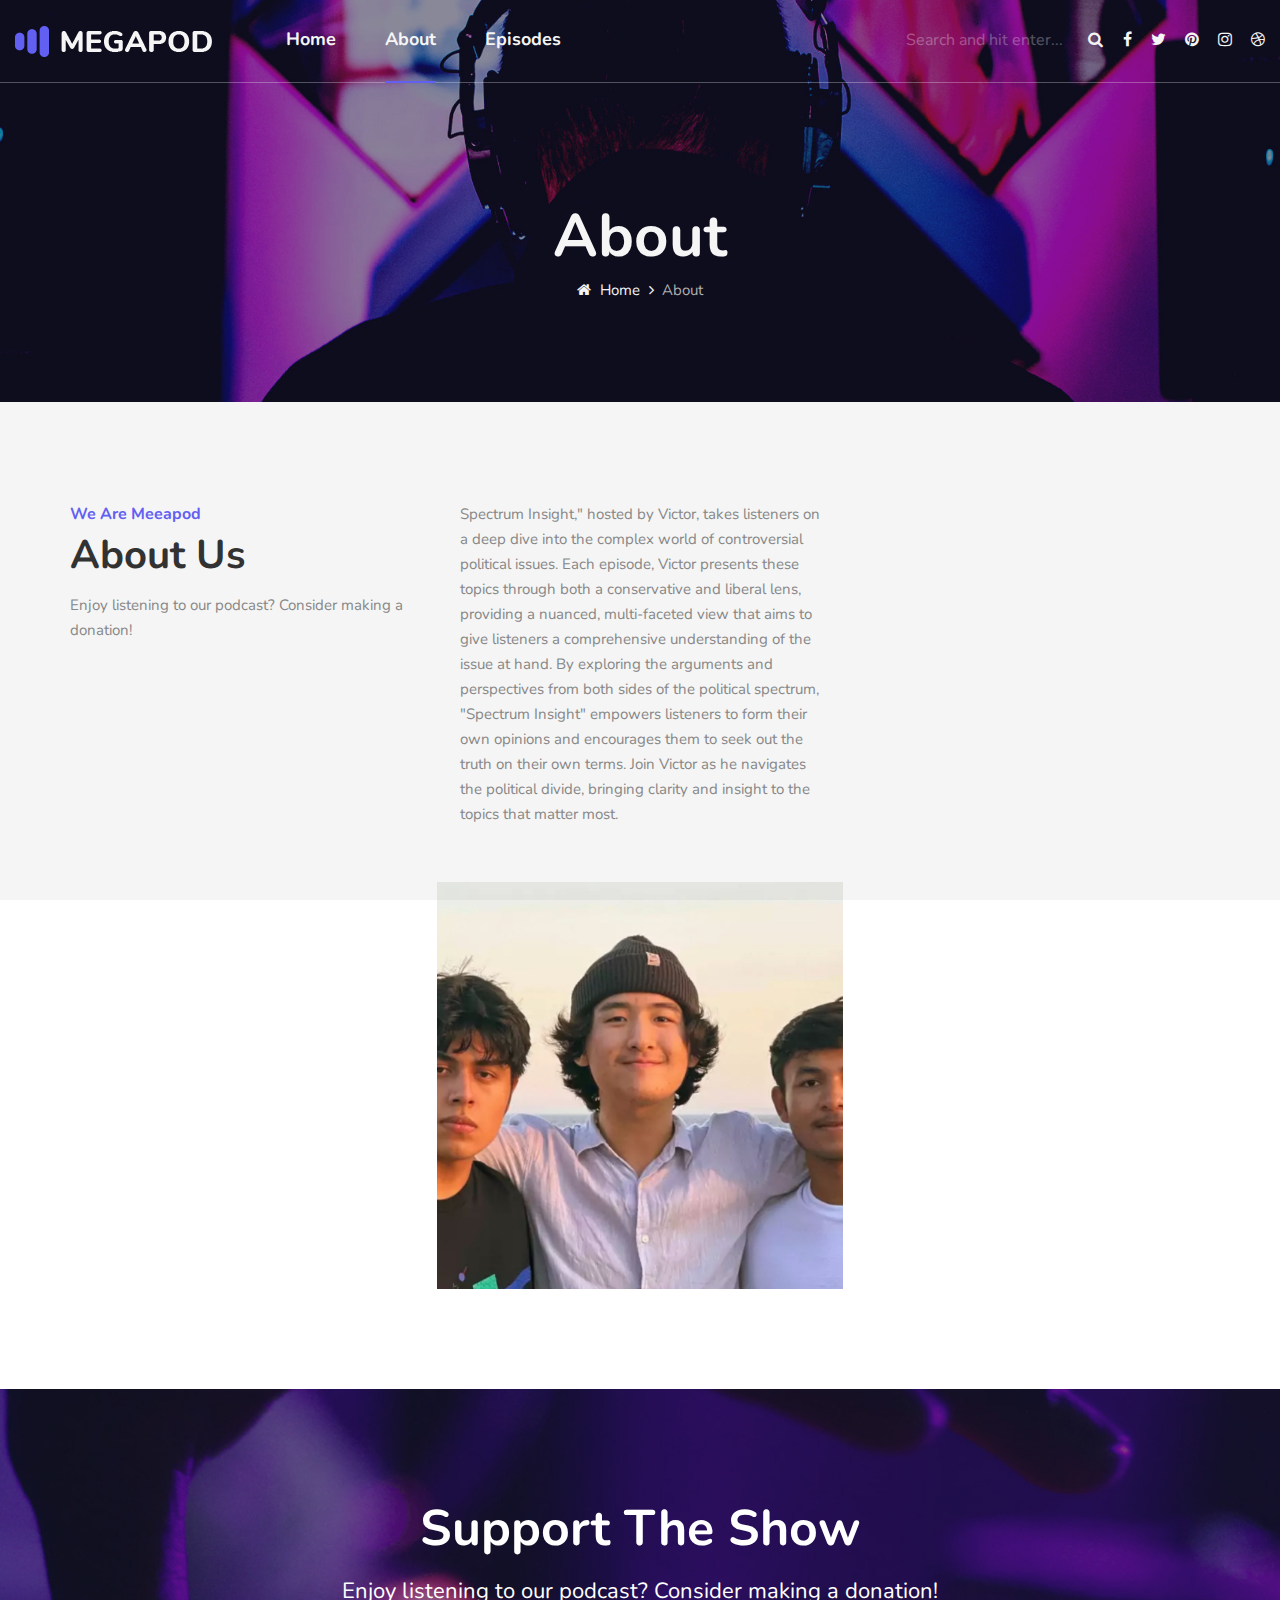
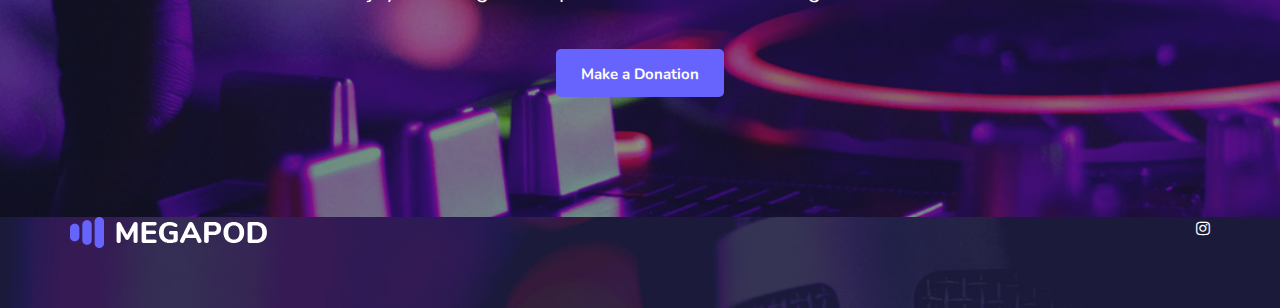
==== megapod/about.html @ f1d69425 "Add files via upload" ====
<!DOCTYPE html>
<html lang="zxx">
  <head>
    <meta charset="UTF-8" />
    <meta name="description" content="Megapod Template" />
    <meta name="keywords" content="Megapod, unica, creative, html" />
    <meta name="viewport" content="width=device-width, initial-scale=1.0" />
    <meta http-equiv="X-UA-Compatible" content="ie=edge" />
    <title>Megapod</title>

    <!-- Google Font -->
    <link
      href="https://fonts.googleapis.com/css2?family=Nunito:wght@300;400;600;700;800;900&display=swap"
      rel="stylesheet"
    />

    <!-- Css Styles -->
    <link rel="stylesheet" href="css/bootstrap.min.css" type="text/css" />
    <link rel="stylesheet" href="css/font-awesome.min.css" type="text/css" />
    <link rel="stylesheet" href="css/elegant-icons.css" type="text/css" />
    <link rel="stylesheet" href="css/magnific-popup.css" type="text/css" />
    <link rel="stylesheet" href="css/owl.carousel.min.css" type="text/css" />
    <link rel="stylesheet" href="css/slicknav.min.css" type="text/css" />
    <link rel="stylesheet" href="css/style.css" type="text/css" />
  </head>

  <body>
    <!-- Page Preloder -->
    <div id="preloder">
      <div class="loader"></div>
    </div>

    <!-- Offcanvas Menu Begin -->
    <div class="offcanvas-menu-overlay"></div>
    <div class="offcanvas-menu-wrapper">
      <div class="offcanvas__search">
        <form action="#">
          <input type="text" placeholder="Search and hit enter..." />
          <button type="submit"><i class="fa fa-search"></i></button>
        </form>
      </div>
      <div class="offcanvas__logo">
        <a href="./index.html"><img src="img/logo.png" alt="" /></a>
      </div>
      <div id="mobile-menu-wrap"></div>
      <div class="offcanvas__social">
        <!-- <a href="#"><i class="fa fa-facebook"></i></a>
        <a href="#"><i class="fa fa-twitter"></i></a>
        <a href="#"><i class="fa fa-pinterest"></i></a> -->
        <a href="https://www.instagram.com/altasierra.co"><i class="fa fa-instagram"></i></a>
        
      </div>
    </div>
    <!-- Offcanvas Menu End -->

    <!-- Header Section Begin -->
    <header class="header">
      <div class="container-fluid">
        <div class="row">
          <div class="col-lg-8">
            <div class="header__logo">
              <a href="./index.html"><img src="img/logo.png" alt="" /></a>
            </div>
            <nav class="header__menu mobile-menu">
              <ul>
                <li><a href="./index.html">Home</a></li>
                <li class="active"><a href="./about.html">About</a></li>
                <li><a href="./episodes.html">Episodes</a></li>
                <!-- <li>
                  <a href="#">Pages</a>
                  <ul class="dropdown">
                    <li><a href="./about.html">About</a></li>
                    <li><a href="./episodes-details.html">Episodes</a></li>
                    <li><a href="./blog.html">Blog</a></li>
                    <li><a href="./blog-details.html">Blog Details</a></li>
                  </ul>
                </li>
                <li><a href="./contact.html">Contact</a></li> -->
              </ul>
            </nav>
          </div>
          <div class="col-lg-4">
            <div class="header__right">
              <div class="header__right__search">
                <form action="#">
                  <input type="text" placeholder="Search and hit enter..." />
                  <button type="submit"><i class="fa fa-search"></i></button>
                </form>
              </div>
              <div class="header__right__social">
                <a href="#"><i class="fa fa-facebook"></i></a>
                <a href="#"><i class="fa fa-twitter"></i></a>
                <a href="#"><i class="fa fa-pinterest"></i></a>
                <a href="#"><i class="fa fa-instagram"></i></a>
                <a href="#"><i class="fa fa-dribbble"></i></a>
              </div>
            </div>
          </div>
        </div>
        <div class="canvas__open"><i class="fa fa-bars"></i></div>
      </div>
    </header>
    <!-- Header Section End -->

    <!-- Breadcrumb Section Begin -->
    <section
      class="breadcrumb-option normal-breadcrumb spad set-bg"
      data-setbg="img/breadcrumb-bg.jpg"
    >
      <div class="container">
        <div class="row">
          <div class="col-lg-12">
            <div class="breadcrumb__text">
              <h2>About</h2>
              <div class="breadcrumb__links">
                <a href="./index.html"><i class="fa fa-home"></i> Home</a>
                <span>About</span>
              </div>
            </div>
          </div>
        </div>
      </div>
    </section>
    <!-- Breadcrumb Section End -->

    <!-- About Section Begin -->
    <section class="about spad">
      <div class="container">
        <div class="row">
          <div class="col-lg-4">
            <div class="about__text">
              <span>We Are Meeapod</span>
              <h2>About Us</h2>
              <p>Enjoy listening to our podcast? Consider making a donation!</p>
              <!-- <a href="#" class="primary-btn">Make A Donation</a> -->
            </div>
          </div>
          <div class="col-lg-4">
            <div class="about__item">
              <!-- <h6>
                This article is floated online with an aim to help you find the
                best dvd printing solution.
              </h6> -->
              <p>
                Spectrum Insight," hosted by Victor, takes listeners on a deep dive into the complex world of controversial political issues. Each episode, Victor presents these topics through both a conservative and liberal lens, providing a nuanced, multi-faceted view that aims to give listeners a comprehensive understanding of the issue at hand. By exploring the arguments and perspectives from both sides of the political spectrum, "Spectrum Insight" empowers listeners to form their own opinions and encourages them to seek out the truth on their own terms.
                Join Victor as he navigates the political divide, bringing clarity and insight to the topics that matter most.
              </p>
            </div>
          </div>
          <!-- <div class="col-lg-4">
            <div class="about__item">
              <h6>
                This article is floated online with an aim to help you find the
                best dvd printing solution.
              </h6>
              <p>
                Your DVDs usually come coated with directly printable lacquer
                films with ability to absorb ink, and the process of directly
                printing the lacquer films on your DVDs is technically known as
                dvd printing. Your dvd printing solution lies in – inkjet dvd
                printing, thermal transfer dvd printing, screen dvd printing,
                and offset dvd printing – which you may choose according to need
                and requirement.
              </p>
            </div> -->
          </div>
        </div>
        <div class="row">
          <div class="col-4 mx-auto">
            <div class="about__pic">
              <img src="img\team\victor.jpg" alt="" />
            </div>
          </div>
        </div>
      </div>
    </section>
    <!-- About Section End -->

    <!-- Call To Action Section Begin -->
    <section class="callto spad set-bg" data-setbg="img/call-about-bg.jpg">
      <div class="container">
        <div class="row">
          <div class="col-lg-12">
            <div class="callto__text">
              <h2>Support The Show</h2>
              <p>Enjoy listening to our podcast? Consider making a donation!</p>
              <a href="#" class="primary-btn">Make a Donation</a>
            </div>
          </div>
        </div>
      </div>
    </section>
    <!-- Call To Action Section End -->

    <!-- Team Section Begin -->
    <!-- <section class="team spad">
      <div class="container">
        <div class="row">
          <div class="col-lg-12">
            <div class="section-title">
              <h2>Featured Guests</h2>
            </div>
          </div>
        </div>
        <div class="row">
          <div class="col-lg-4 col-md-6 col-sm-6">
            <div class="team__item">
              <img src="img/team/team-1.jpg" alt="" />
              <h4>Alfred Day</h4>
              <span>PRODUCER</span>
            </div>
          </div>
          <div class="col-lg-4 col-md-6 col-sm-6">
            <div class="team__item">
              <img src="img/team/team-2.jpg" alt="" />
              <h4>Jayden White</h4>
              <span>Drummer</span>
            </div>
          </div>
          <div class="col-lg-4 col-md-6 col-sm-6">
            <div class="team__item">
              <img src="img/team/team-3.jpg" alt="" />
              <h4>Vincent Reid</h4>
              <span>Enterpreneur</span>
            </div>
          </div>
        </div>
      </div>
    </section> -->
    <!-- Team Section End -->

    <!-- Footer Section Begin -->
     <!-- Footer Section Begin -->
     <footer class="footer set-bg" data-setbg="img/footer-bg.jpg">
      <div class="container">
        <!-- <div class="footer__subscriber"> -->
          <div class="row">
            <div class="col-lg-5">
              <!-- <div class="footer__subscriber__text">
                <h3>Sign up for our newsletter!</h3>
                <p>Subscribe to receive info on our latest news and episodes</p>
              </div> -->
            <!-- </div>
            <div class="col-lg-5 offset-lg-2">
              <form action="#" class="footer__subscriber__form">
                <input type="text" placeholder="Your email address" />
                <button type="submit" class="site-btn">Subscribe</button>
              </form> -->
            </div>
          <!-- </div> -->
        </div>
        <div class="row">
          <div class="col-lg-9 col-md-9">
            <div class="footer__widget">
              <div class="footer__logo">
                <a href="#"><img src="img/logo.png" alt="" /></a>
              </div>
            </div>
          </div>
          <div class="col-lg-3 col-md-3">
            <div class="footer__social">
              <!-- <a href="#"><i class="fa fa-facebook"></i></a>
              <a href="#"><i class="fa fa-twitter"></i></a>
              <a href="#"><i class="fa fa-pinterest"></i></a> -->
              <a href="https://www.instagram.com/altasierra.co/"><i class="fa fa-instagram"></i></a>
              <!-- <a href="#"><i class="fa fa-youtube-play"></i></a> -->
            </div>
          </div>
        </div>
      </div>
    </footer>
    <!-- Footer Section End -->

    <!-- Js Plugins -->
    <script src="js/jquery-3.3.1.min.js"></script>
    <script src="js/bootstrap.min.js"></script>
    <script src="js/jquery.magnific-popup.min.js"></script>
    <script src="js/mixitup.min.js"></script>
    <script src="js/jquery.slicknav.js"></script>
    <script src="js/owl.carousel.min.js"></script>
    <script src="js/main.js"></script>

    <!-- Music Plugin -->
    <script src="js/jquery.jplayer.min.js"></script>
    <script src="js/jplayerInit.js"></script>
  </body>
</html>
---- megapod/css/elegant-icons.css ----
@font-face {
	font-family: 'ElegantIcons';
	src:url('../fonts/ElegantIcons.eot');
	src:url('../fonts/ElegantIcons.eot?#iefix') format('embedded-opentype'),
		url('../fonts/ElegantIcons.woff') format('woff'),
		url('../fonts/ElegantIcons.ttf') format('truetype'),
		url('../fonts/ElegantIcons.svg#ElegantIcons') format('svg');
	font-weight: normal;
	font-style: normal;
}

/* Use the following CSS code if you want to use data attributes for inserting your icons */
[data-icon]:before {
	font-family: 'ElegantIcons';
	content: attr(data-icon);
	speak: none;
	font-weight: normal;
	font-variant: normal;
	text-transform: none;
	line-height: 1;
	-webkit-font-smoothing: antialiased;
	-moz-osx-font-smoothing: grayscale;
}

/* Use the following CSS code if you want to have a class per icon */
/*
Instead of a list of all class selectors,
you can use the generic selector below, but it's slower:
[class*="your-class-prefix"] {
*/
.arrow_up, .arrow_down, .arrow_left, .arrow_right, .arrow_left-up, .arrow_right-up, .arrow_right-down, .arrow_left-down, .arrow-up-down, .arrow_up-down_alt, .arrow_left-right_alt, .arrow_left-right, .arrow_expand_alt2, .arrow_expand_alt, .arrow_condense, .arrow_expand, .arrow_move, .arrow_carrot-up, .arrow_carrot-down, .arrow_carrot-left, .arrow_carrot-right, .arrow_carrot-2up, .arrow_carrot-2down, .arrow_carrot-2left, .arrow_carrot-2right, .arrow_carrot-up_alt2, .arrow_carrot-down_alt2, .arrow_carrot-left_alt2, .arrow_carrot-right_alt2, .arrow_carrot-2up_alt2, .arrow_carrot-2down_alt2, .arrow_carrot-2left_alt2, .arrow_carrot-2right_alt2, .arrow_triangle-up, .arrow_triangle-down, .arrow_triangle-left, .arrow_triangle-right, .arrow_triangle-up_alt2, .arrow_triangle-down_alt2, .arrow_triangle-left_alt2, .arrow_triangle-right_alt2, .arrow_back, .icon_minus-06, .icon_plus, .icon_close, .icon_check, .icon_minus_alt2, .icon_plus_alt2, .icon_close_alt2, .icon_check_alt2, .icon_zoom-out_alt, .icon_zoom-in_alt, .icon_search, .icon_box-empty, .icon_box-selected, .icon_minus-box, .icon_plus-box, .icon_box-checked, .icon_circle-empty, .icon_circle-slelected, .icon_stop_alt2, .icon_stop, .icon_pause_alt2, .icon_pause, .icon_menu, .icon_menu-square_alt2, .icon_menu-circle_alt2, .icon_ul, .icon_ol, .icon_adjust-horiz, .icon_adjust-vert, .icon_document_alt, .icon_documents_alt, .icon_pencil, .icon_pencil-edit_alt, .icon_pencil-edit, .icon_folder-alt, .icon_folder-open_alt, .icon_folder-add_alt, .icon_info_alt, .icon_error-oct_alt, .icon_error-circle_alt, .icon_error-triangle_alt, .icon_question_alt2, .icon_question, .icon_comment_alt, .icon_chat_alt, .icon_vol-mute_alt, .icon_volume-low_alt, .icon_volume-high_alt, .icon_quotations, .icon_quotations_alt2, .icon_clock_alt, .icon_lock_alt, .icon_lock-open_alt, .icon_key_alt, .icon_cloud_alt, .icon_cloud-upload_alt, .icon_cloud-download_alt, .icon_image, .icon_images, .icon_lightbulb_alt, .icon_gift_alt, .icon_house_alt, .icon_genius, .icon_mobile, .icon_tablet, .icon_laptop, .icon_desktop, .icon_camera_alt, .icon_mail_alt, .icon_cone_alt, .icon_ribbon_alt, .icon_bag_alt, .icon_creditcard, .icon_cart_alt, .icon_paperclip, .icon_tag_alt, .icon_tags_alt, .icon_trash_alt, .icon_cursor_alt, .icon_mic_alt, .icon_compass_alt, .icon_pin_alt, .icon_pushpin_alt, .icon_map_alt, .icon_drawer_alt, .icon_toolbox_alt, .icon_book_alt, .icon_calendar, .icon_film, .icon_table, .icon_contacts_alt, .icon_headphones, .icon_lifesaver, .icon_piechart, .icon_refresh, .icon_link_alt, .icon_link, .icon_loading, .icon_blocked, .icon_archive_alt, .icon_heart_alt, .icon_star_alt, .icon_star-half_alt, .icon_star, .icon_star-half, .icon_tools, .icon_tool, .icon_cog, .icon_cogs, .arrow_up_alt, .arrow_down_alt, .arrow_left_alt, .arrow_right_alt, .arrow_left-up_alt, .arrow_right-up_alt, .arrow_right-down_alt, .arrow_left-down_alt, .arrow_condense_alt, .arrow_expand_alt3, .arrow_carrot_up_alt, .arrow_carrot-down_alt, .arrow_carrot-left_alt, .arrow_carrot-right_alt, .arrow_carrot-2up_alt, .arrow_carrot-2dwnn_alt, .arrow_carrot-2left_alt, .arrow_carrot-2right_alt, .arrow_triangle-up_alt, .arrow_triangle-down_alt, .arrow_triangle-left_alt, .arrow_triangle-right_alt, .icon_minus_alt, .icon_plus_alt, .icon_close_alt, .icon_check_alt, .icon_zoom-out, .icon_zoom-in, .icon_stop_alt, .icon_menu-square_alt, .icon_menu-circle_alt, .icon_document, .icon_documents, .icon_pencil_alt, .icon_folder, .icon_folder-open, .icon_folder-add, .icon_folder_upload, .icon_folder_download, .icon_info, .icon_error-circle, .icon_error-oct, .icon_error-triangle, .icon_question_alt, .icon_comment, .icon_chat, .icon_vol-mute, .icon_volume-low, .icon_volume-high, .icon_quotations_alt, .icon_clock, .icon_lock, .icon_lock-open, .icon_key, .icon_cloud, .icon_cloud-upload, .icon_cloud-download, .icon_lightbulb, .icon_gift, .icon_house, .icon_camera, .icon_mail, .icon_cone, .icon_ribbon, .icon_bag, .icon_cart, .icon_tag, .icon_tags, .icon_trash, .icon_cursor, .icon_mic, .icon_compass, .icon_pin, .icon_pushpin, .icon_map, .icon_drawer, .icon_toolbox, .icon_book, .icon_contacts, .icon_archive, .icon_heart, .icon_profile, .icon_group, .icon_grid-2x2, .icon_grid-3x3, .icon_music, .icon_pause_alt, .icon_phone, .icon_upload, .icon_download, .social_facebook, .social_twitter, .social_pinterest, .social_googleplus, .social_tumblr, .social_tumbleupon, .social_wordpress, .social_instagram, .social_dribbble, .social_vimeo, .social_linkedin, .social_rss, .social_deviantart, .social_share, .social_myspace, .social_skype, .social_youtube, .social_picassa, .social_googledrive, .social_flickr, .social_blogger, .social_spotify, .social_delicious, .social_facebook_circle, .social_twitter_circle, .social_pinterest_circle, .social_googleplus_circle, .social_tumblr_circle, .social_stumbleupon_circle, .social_wordpress_circle, .social_instagram_circle, .social_dribbble_circle, .social_vimeo_circle, .social_linkedin_circle, .social_rss_circle, .social_deviantart_circle, .social_share_circle, .social_myspace_circle, .social_skype_circle, .social_youtube_circle, .social_picassa_circle, .social_googledrive_alt2, .social_flickr_circle, .social_blogger_circle, .social_spotify_circle, .social_delicious_circle, .social_facebook_square, .social_twitter_square, .social_pinterest_square, .social_googleplus_square, .social_tumblr_square, .social_stumbleupon_square, .social_wordpress_square, .social_instagram_square, .social_dribbble_square, .social_vimeo_square, .social_linkedin_square, .social_rss_square, .social_deviantart_square, .social_share_square, .social_myspace_square, .social_skype_square, .social_youtube_square, .social_picassa_square, .social_googledrive_square, .social_flickr_square, .social_blogger_square, .social_spotify_square, .social_delicious_square, .icon_printer, .icon_calulator, .icon_building, .icon_floppy, .icon_drive, .icon_search-2, .icon_id, .icon_id-2, .icon_puzzle, .icon_like, .icon_dislike, .icon_mug, .icon_currency, .icon_wallet, .icon_pens, .icon_easel, .icon_flowchart, .icon_datareport, .icon_briefcase, .icon_shield, .icon_percent, .icon_globe, .icon_globe-2, .icon_target, .icon_hourglass, .icon_balance, .icon_rook, .icon_printer-alt, .icon_calculator_alt, .icon_building_alt, .icon_floppy_alt, .icon_drive_alt, .icon_search_alt, .icon_id_alt, .icon_id-2_alt, .icon_puzzle_alt, .icon_like_alt, .icon_dislike_alt, .icon_mug_alt, .icon_currency_alt, .icon_wallet_alt, .icon_pens_alt, .icon_easel_alt, .icon_flowchart_alt, .icon_datareport_alt, .icon_briefcase_alt, .icon_shield_alt, .icon_percent_alt, .icon_globe_alt, .icon_clipboard {
	font-family: 'ElegantIcons';
	speak: none;
	font-style: normal;
	font-weight: normal;
	font-variant: normal;
	text-transform: none;
	line-height: 1;
	-webkit-font-smoothing: antialiased;
}
.arrow_up:before {
	content: "\21";
}
.arrow_down:before {
	content: "\22";
}
.arrow_left:before {
	content: "\23";
}
.arrow_right:before {
	content: "\24";
}
.arrow_left-up:before {
	content: "\25";
}
.arrow_right-up:before {
	content: "\26";
}
.arrow_right-down:before {
	content: "\27";
}
.arrow_left-down:before {
	content: "\28";
}
.arrow-up-down:before {
	content: "\29";
}
.arrow_up-down_alt:before {
	content: "\2a";
}
.arrow_left-right_alt:before {
	content: "\2b";
}
.arrow_left-right:before {
	content: "\2c";
}
.arrow_expand_alt2:before {
	content: "\2d";
}
.arrow_expand_alt:before {
	content: "\2e";
}
.arrow_condense:before {
	content: "\2f";
}
.arrow_expand:before {
	content: "\30";
}
.arrow_move:before {
	content: "\31";
}
.arrow_carrot-up:before {
	content: "\32";
}
.arrow_carrot-down:before {
	content: "\33";
}
.arrow_carrot-left:before {
	content: "\34";
}
.arrow_carrot-right:before {
	content: "\35";
}
.arrow_carrot-2up:before {
	content: "\36";
}
.arrow_carrot-2down:before {
	content: "\37";
}
.arrow_carrot-2left:before {
	content: "\38";
}
.arrow_carrot-2right:before {
	content: "\39";
}
.arrow_carrot-up_alt2:before {
	content: "\3a";
}
.arrow_carrot-down_alt2:before {
	content: "\3b";
}
.arrow_carrot-left_alt2:before {
	content: "\3c";
}
.arrow_carrot-right_alt2:before {
	content: "\3d";
}
.arrow_carrot-2up_alt2:before {
	content: "\3e";
}
.arrow_carrot-2down_alt2:before {
	content: "\3f";
}
.arrow_carrot-2left_alt2:before {
	content: "\40";
}
.arrow_carrot-2right_alt2:before {
	content: "\41";
}
.arrow_triangle-up:before {
	content: "\42";
}
.arrow_triangle-down:before {
	content: "\43";
}
.arrow_triangle-left:before {
	content: "\44";
}
.arrow_triangle-right:before {
	content: "\45";
}
.arrow_triangle-up_alt2:before {
	content: "\46";
}
.arrow_triangle-down_alt2:before {
	content: "\47";
}
.arrow_triangle-left_alt2:before {
	content: "\48";
}
.arrow_triangle-right_alt2:before {
	content: "\49";
}
.arrow_back:before {
	content: "\4a";
}
.icon_minus-06:before {
	content: "\4b";
}
.icon_plus:before {
	content: "\4c";
}
.icon_close:before {
	content: "\4d";
}
.icon_check:before {
	content: "\4e";
}
.icon_minus_alt2:before {
	content: "\4f";
}
.icon_plus_alt2:before {
	content: "\50";
}
.icon_close_alt2:before {
	content: "\51";
}
.icon_check_alt2:before {
	content: "\52";
}
.icon_zoom-out_alt:before {
	content: "\53";
}
.icon_zoom-in_alt:before {
	content: "\54";
}
.icon_search:before {
	content: "\55";
}
.icon_box-empty:before {
	content: "\56";
}
.icon_box-selected:before {
	content: "\57";
}
.icon_minus-box:before {
	content: "\58";
}
.icon_plus-box:before {
	content: "\59";
}
.icon_box-checked:before {
	content: "\5a";
}
.icon_circle-empty:before {
	content: "\5b";
}
.icon_circle-slelected:before {
	content: "\5c";
}
.icon_stop_alt2:before {
	content: "\5d";
}
.icon_stop:before {
	content: "\5e";
}
.icon_pause_alt2:before {
	content: "\5f";
}
.icon_pause:before {
	content: "\60";
}
.icon_menu:before {
	content: "\61";
}
.icon_menu-square_alt2:before {
	content: "\62";
}
.icon_menu-circle_alt2:before {
	content: "\63";
}
.icon_ul:before {
	content: "\64";
}
.icon_ol:before {
	content: "\65";
}
.icon_adjust-horiz:before {
	content: "\66";
}
.icon_adjust-vert:before {
	content: "\67";
}
.icon_document_alt:before {
	content: "\68";
}
.icon_documents_alt:before {
	content: "\69";
}
.icon_pencil:before {
	content: "\6a";
}
.icon_pencil-edit_alt:before {
	content: "\6b";
}
.icon_pencil-edit:before {
	content: "\6c";
}
.icon_folder-alt:before {
	content: "\6d";
}
.icon_folder-open_alt:before {
	content: "\6e";
}
.icon_folder-add_alt:before {
	content: "\6f";
}
.icon_info_alt:before {
	content: "\70";
}
.icon_error-oct_alt:before {
	content: "\71";
}
.icon_error-circle_alt:before {
	content: "\72";
}
.icon_error-triangle_alt:before {
	content: "\73";
}
.icon_question_alt2:before {
	content: "\74";
}
.icon_question:before {
	content: "\75";
}
.icon_comment_alt:before {
	content: "\76";
}
.icon_chat_alt:before {
	content: "\77";
}
.icon_vol-mute_alt:before {
	content: "\78";
}
.icon_volume-low_alt:before {
	content: "\79";
}
.icon_volume-high_alt:before {
	content: "\7a";
}
.icon_quotations:before {
	content: "\7b";
}
.icon_quotations_alt2:before {
	content: "\7c";
}
.icon_clock_alt:before {
	content: "\7d";
}
.icon_lock_alt:before {
	content: "\7e";
}
.icon_lock-open_alt:before {
	content: "\e000";
}
.icon_key_alt:before {
	content: "\e001";
}
.icon_cloud_alt:before {
	content: "\e002";
}
.icon_cloud-upload_alt:before {
	content: "\e003";
}
.icon_cloud-download_alt:before {
	content: "\e004";
}
.icon_image:before {
	content: "\e005";
}
.icon_images:before {
	content: "\e006";
}
.icon_lightbulb_alt:before {
	content: "\e007";
}
.icon_gift_alt:before {
	content: "\e008";
}
.icon_house_alt:before {
	content: "\e009";
}
.icon_genius:before {
	content: "\e00a";
}
.icon_mobile:before {
	content: "\e00b";
}
.icon_tablet:before {
	content: "\e00c";
}
.icon_laptop:before {
	content: "\e00d";
}
.icon_desktop:before {
	content: "\e00e";
}
.icon_camera_alt:before {
	content: "\e00f";
}
.icon_mail_alt:before {
	content: "\e010";
}
.icon_cone_alt:before {
	content: "\e011";
}
.icon_ribbon_alt:before {
	content: "\e012";
}
.icon_bag_alt:before {
	content: "\e013";
}
.icon_creditcard:before {
	content: "\e014";
}
.icon_cart_alt:before {
	content: "\e015";
}
.icon_paperclip:before {
	content: "\e016";
}
.icon_tag_alt:before {
	content: "\e017";
}
.icon_tags_alt:before {
	content: "\e018";
}
.icon_trash_alt:before {
	content: "\e019";
}
.icon_cursor_alt:before {
	content: "\e01a";
}
.icon_mic_alt:before {
	content: "\e01b";
}
.icon_compass_alt:before {
	content: "\e01c";
}
.icon_pin_alt:before {
	content: "\e01d";
}
.icon_pushpin_alt:before {
	content: "\e01e";
}
.icon_map_alt:before {
	content: "\e01f";
}
.icon_drawer_alt:before {
	content: "\e020";
}
.icon_toolbox_alt:before {
	content: "\e021";
}
.icon_book_alt:before {
	content: "\e022";
}
.icon_calendar:before {
	content: "\e023";
}
.icon_film:before {
	content: "\e024";
}
.icon_table:before {
	content: "\e025";
}
.icon_contacts_alt:before {
	content: "\e026";
}
.icon_headphones:before {
	content: "\e027";
}
.icon_lifesaver:before {
	content: "\e028";
}
.icon_piechart:before {
	content: "\e029";
}
.icon_refresh:before {
	content: "\e02a";
}
.icon_link_alt:before {
	content: "\e02b";
}
.icon_link:before {
	content: "\e02c";
}
.icon_loading:before {
	content: "\e02d";
}
.icon_blocked:before {
	content: "\e02e";
}
.icon_archive_alt:before {
	content: "\e02f";
}
.icon_heart_alt:before {
	content: "\e030";
}
.icon_star_alt:before {
	content: "\e031";
}
.icon_star-half_alt:before {
	content: "\e032";
}
.icon_star:before {
	content: "\e033";
}
.icon_star-half:before {
	content: "\e034";
}
.icon_tools:before {
	content: "\e035";
}
.icon_tool:before {
	content: "\e036";
}
.icon_cog:before {
	content: "\e037";
}
.icon_cogs:before {
	content: "\e038";
}
.arrow_up_alt:before {
	content: "\e039";
}
.arrow_down_alt:before {
	content: "\e03a";
}
.arrow_left_alt:before {
	content: "\e03b";
}
.arrow_right_alt:before {
	content: "\e03c";
}
.arrow_left-up_alt:before {
	content: "\e03d";
}
.arrow_right-up_alt:before {
	content: "\e03e";
}
.arrow_right-down_alt:before {
	content: "\e03f";
}
.arrow_left-down_alt:before {
	content: "\e040";
}
.arrow_condense_alt:before {
	content: "\e041";
}
.arrow_expand_alt3:before {
	content: "\e042";
}
.arrow_carrot_up_alt:before {
	content: "\e043";
}
.arrow_carrot-down_alt:before {
	content: "\e044";
}
.arrow_carrot-left_alt:before {
	content: "\e045";
}
.arrow_carrot-right_alt:before {
	content: "\e046";
}
.arrow_carrot-2up_alt:before {
	content: "\e047";
}
.arrow_carrot-2dwnn_alt:before {
	content: "\e048";
}
.arrow_carrot-2left_alt:before {
	content: "\e049";
}
.arrow_carrot-2right_alt:before {
	content: "\e04a";
}
.arrow_triangle-up_alt:before {
	content: "\e04b";
}
.arrow_triangle-down_alt:before {
	content: "\e04c";
}
.arrow_triangle-left_alt:before {
	content: "\e04d";
}
.arrow_triangle-right_alt:before {
	content: "\e04e";
}
.icon_minus_alt:before {
	content: "\e04f";
}
.icon_plus_alt:before {
	content: "\e050";
}
.icon_close_alt:before {
	content: "\e051";
}
.icon_check_alt:before {
	content: "\e052";
}
.icon_zoom-out:before {
	content: "\e053";
}
.icon_zoom-in:before {
	content: "\e054";
}
.icon_stop_alt:before {
	content: "\e055";
}
.icon_menu-square_alt:before {
	content: "\e056";
}
.icon_menu-circle_alt:before {
	content: "\e057";
}
.icon_document:before {
	content: "\e058";
}
.icon_documents:before {
	content: "\e059";
}
.icon_pencil_alt:before {
	content: "\e05a";
}
.icon_folder:before {
	content: "\e05b";
}
.icon_folder-open:before {
	content: "\e05c";
}
.icon_folder-add:before {
	content: "\e05d";
}
.icon_folder_upload:before {
	content: "\e05e";
}
.icon_folder_download:before {
	content: "\e05f";
}
.icon_info:before {
	content: "\e060";
}
.icon_error-circle:before {
	content: "\e061";
}
.icon_error-oct:before {
	content: "\e062";
}
.icon_error-triangle:before {
	content: "\e063";
}
.icon_question_alt:before {
	content: "\e064";
}
.icon_comment:before {
	content: "\e065";
}
.icon_chat:before {
	content: "\e066";
}
.icon_vol-mute:before {
	content: "\e067";
}
.icon_volume-low:before {
	content: "\e068";
}
.icon_volume-high:before {
	content: "\e069";
}
.icon_quotations_alt:before {
	content: "\e06a";
}
.icon_clock:before {
	content: "\e06b";
}
.icon_lock:before {
	content: "\e06c";
}
.icon_lock-open:before {
	content: "\e06d";
}
.icon_key:before {
	content: "\e06e";
}
.icon_cloud:before {
	content: "\e06f";
}
.icon_cloud-upload:before {
	content: "\e070";
}
.icon_cloud-download:before {
	content: "\e071";
}
.icon_lightbulb:before {
	content: "\e072";
}
.icon_gift:before {
	content: "\e073";
}
.icon_house:before {
	content: "\e074";
}
.icon_camera:before {
	content: "\e075";
}
.icon_mail:before {
	content: "\e076";
}
.icon_cone:before {
	content: "\e077";
}
.icon_ribbon:before {
	content: "\e078";
}
.icon_bag:before {
	content: "\e079";
}
.icon_cart:before {
	content: "\e07a";
}
.icon_tag:before {
	content: "\e07b";
}
.icon_tags:before {
	content: "\e07c";
}
.icon_trash:before {
	content: "\e07d";
}
.icon_cursor:before {
	content: "\e07e";
}
.icon_mic:before {
	content: "\e07f";
}
.icon_compass:before {
	content: "\e080";
}
.icon_pin:before {
	content: "\e081";
}
.icon_pushpin:before {
	content: "\e082";
}
.icon_map:before {
	content: "\e083";
}
.icon_drawer:before {
	content: "\e084";
}
.icon_toolbox:before {
	content: "\e085";
}
.icon_book:before {
	content: "\e086";
}
.icon_contacts:before {
	content: "\e087";
}
.icon_archive:before {
	content: "\e088";
}
.icon_heart:before {
	content: "\e089";
}
.icon_profile:before {
	content: "\e08a";
}
.icon_group:before {
	content: "\e08b";
}
.icon_grid-2x2:before {
	content: "\e08c";
}
.icon_grid-3x3:before {
	content: "\e08d";
}
.icon_music:before {
	content: "\e08e";
}
.icon_pause_alt:before {
	content: "\e08f";
}
.icon_phone:before {
	content: "\e090";
}
.icon_upload:before {
	content: "\e091";
}
.icon_download:before {
	content: "\e092";
}
.social_facebook:before {
	content: "\e093";
}
.social_twitter:before {
	content: "\e094";
}
.social_pinterest:before {
	content: "\e095";
}
.social_googleplus:before {
	content: "\e096";
}
.social_tumblr:before {
	content: "\e097";
}
.social_tumbleupon:before {
	content: "\e098";
}
.social_wordpress:before {
	content: "\e099";
}
.social_instagram:before {
	content: "\e09a";
}
.social_dribbble:before {
	content: "\e09b";
}
.social_vimeo:before {
	content: "\e09c";
}
.social_linkedin:before {
	content: "\e09d";
}
.social_rss:before {
	content: "\e09e";
}
.social_deviantart:before {
	content: "\e09f";
}
.social_share:before {
	content: "\e0a0";
}
.social_myspace:before {
	content: "\e0a1";
}
.social_skype:before {
	content: "\e0a2";
}
.social_youtube:before {
	content: "\e0a3";
}
.social_picassa:before {
	content: "\e0a4";
}
.social_googledrive:before {
	content: "\e0a5";
}
.social_flickr:before {
	content: "\e0a6";
}
.social_blogger:before {
	content: "\e0a7";
}
.social_spotify:before {
	content: "\e0a8";
}
.social_delicious:before {
	content: "\e0a9";
}
.social_facebook_circle:before {
	content: "\e0aa";
}
.social_twitter_circle:before {
	content: "\e0ab";
}
.social_pinterest_circle:before {
	content: "\e0ac";
}
.social_googleplus_circle:before {
	content: "\e0ad";
}
.social_tumblr_circle:before {
	content: "\e0ae";
}
.social_stumbleupon_circle:before {
	content: "\e0af";
}
.social_wordpress_circle:before {
	content: "\e0b0";
}
.social_instagram_circle:before {
	content: "\e0b1";
}
.social_dribbble_circle:before {
	content: "\e0b2";
}
.social_vimeo_circle:before {
	content: "\e0b3";
}
.social_linkedin_circle:before {
	content: "\e0b4";
}
.social_rss_circle:before {
	content: "\e0b5";
}
.social_deviantart_circle:before {
	content: "\e0b6";
}
.social_share_circle:before {
	content: "\e0b7";
}
.social_myspace_circle:before {
	content: "\e0b8";
}
.social_skype_circle:before {
	content: "\e0b9";
}
.social_youtube_circle:before {
	content: "\e0ba";
}
.social_picassa_circle:before {
	content: "\e0bb";
}
.social_googledrive_alt2:before {
	content: "\e0bc";
}
.social_flickr_circle:before {
	content: "\e0bd";
}
.social_blogger_circle:before {
	content: "\e0be";
}
.social_spotify_circle:before {
	content: "\e0bf";
}
.social_delicious_circle:before {
	content: "\e0c0";
}
.social_facebook_square:before {
	content: "\e0c1";
}
.social_twitter_square:before {
	content: "\e0c2";
}
.social_pinterest_square:before {
	content: "\e0c3";
}
.social_googleplus_square:before {
	content: "\e0c4";
}
.social_tumblr_square:before {
	content: "\e0c5";
}
.social_stumbleupon_square:before {
	content: "\e0c6";
}
.social_wordpress_square:before {
	content: "\e0c7";
}
.social_instagram_square:before {
	content: "\e0c8";
}
.social_dribbble_square:before {
	content: "\e0c9";
}
.social_vimeo_square:before {
	content: "\e0ca";
}
.social_linkedin_square:before {
	content: "\e0cb";
}
.social_rss_square:before {
	content: "\e0cc";
}
.social_deviantart_square:before {
	content: "\e0cd";
}
.social_share_square:before {
	content: "\e0ce";
}
.social_myspace_square:before {
	content: "\e0cf";
}
.social_skype_square:before {
	content: "\e0d0";
}
.social_youtube_square:before {
	content: "\e0d1";
}
.social_picassa_square:before {
	content: "\e0d2";
}
.social_googledrive_square:before {
	content: "\e0d3";
}
.social_flickr_square:before {
	content: "\e0d4";
}
.social_blogger_square:before {
	content: "\e0d5";
}
.social_spotify_square:before {
	content: "\e0d6";
}
.social_delicious_square:before {
	content: "\e0d7";
}
.icon_printer:before {
	content: "\e103";
}
.icon_calulator:before {
	content: "\e0ee";
}
.icon_building:before {
	content: "\e0ef";
}
.icon_floppy:before {
	content: "\e0e8";
}
.icon_drive:before {
	content: "\e0ea";
}
.icon_search-2:before {
	content: "\e101";
}
.icon_id:before {
	content: "\e107";
}
.icon_id-2:before {
	content: "\e108";
}
.icon_puzzle:before {
	content: "\e102";
}
.icon_like:before {
	content: "\e106";
}
.icon_dislike:before {
	content: "\e0eb";
}
.icon_mug:before {
	content: "\e105";
}
.icon_currency:before {
	content: "\e0ed";
}
.icon_wallet:before {
	content: "\e100";
}
.icon_pens:before {
	content: "\e104";
}
.icon_easel:before {
	content: "\e0e9";
}
.icon_flowchart:before {
	content: "\e109";
}
.icon_datareport:before {
	content: "\e0ec";
}
.icon_briefcase:before {
	content: "\e0fe";
}
.icon_shield:before {
	content: "\e0f6";
}
.icon_percent:before {
	content: "\e0fb";
}
.icon_globe:before {
	content: "\e0e2";
}
.icon_globe-2:before {
	content: "\e0e3";
}
.icon_target:before {
	content: "\e0f5";
}
.icon_hourglass:before {
	content: "\e0e1";
}
.icon_balance:before {
	content: "\e0ff";
}
.icon_rook:before {
	content: "\e0f8";
}
.icon_printer-alt:before {
	content: "\e0fa";
}
.icon_calculator_alt:before {
	content: "\e0e7";
}
.icon_building_alt:before {
	content: "\e0fd";
}
.icon_floppy_alt:before {
	content: "\e0e4";
}
.icon_drive_alt:before {
	content: "\e0e5";
}
.icon_search_alt:before {
	content: "\e0f7";
}
.icon_id_alt:before {
	content: "\e0e0";
}
.icon_id-2_alt:before {
	content: "\e0fc";
}
.icon_puzzle_alt:before {
	content: "\e0f9";
}
.icon_like_alt:before {
	content: "\e0dd";
}
.icon_dislike_alt:before {
	content: "\e0f1";
}
.icon_mug_alt:before {
	content: "\e0dc";
}
.icon_currency_alt:before {
	content: "\e0f3";
}
.icon_wallet_alt:before {
	content: "\e0d8";
}
.icon_pens_alt:before {
	content: "\e0db";
}
.icon_easel_alt:before {
	content: "\e0f0";
}
.icon_flowchart_alt:before {
	content: "\e0df";
}
.icon_datareport_alt:before {
	content: "\e0f2";
}
.icon_briefcase_alt:before {
	content: "\e0f4";
}
.icon_shield_alt:before {
	content: "\e0d9";
}
.icon_percent_alt:before {
	content: "\e0da";
}
.icon_globe_alt:before {
	content: "\e0de";
}
.icon_clipboard:before {
	content: "\e0e6";
}


	.glyph {
		float: left;
		text-align: center;
		padding: .75em;
		margin: .4em 1.5em .75em 0;
		width: 6em;
text-shadow: none;
	}
        .glyph_big {
        font-size: 128px;
        color: #59c5dc;
        float: left;
        margin-right: 20px;
        }

        .glyph div { padding-bottom: 10px;}

	.glyph input {
		font-family: consolas, monospace;
		font-size: 12px;
		width: 100%;
		text-align: center;
		border: 0;
		box-shadow: 0 0 0 1px #ccc;
		padding: .2em;
                -moz-border-radius: 5px;
                -webkit-border-radius: 5px;
	}
	.centered {
		margin-left: auto;
		margin-right: auto;
	}
	.glyph .fs1 {
		font-size: 2em;
	}
---- megapod/css/style.css ----
/******************************************************************
Theme Name: Megapod
Description: Mogapod Music Tamplate
Author: theDevNinja
Author URI: https://alitahir.netlify.app/
Version: 1.0
Created: theDevNinja
******************************************************************/

/*------------------------------------------------------------------
[Table of contents]

1.  Template default CSS
	1.1	Variables
	1.2	Mixins
	1.3	Flexbox
	1.4	Reset
2.  Helper Css
3.  Header Section
4.  Hero Section
5.  Services Section
6.  Track Section
7.  Countdown Section
8.  Team Section
9.  Contact
10.  Footer Style
-------------------------------------------------------------------*/

/*----------------------------------------*/
/* Template default CSS
/*----------------------------------------*/

html,
body {
	height: 100%;
	font-family: "Nunito", sans-serif;
	-webkit-font-smoothing: antialiased;
	font-smoothing: antialiased;
}

h1,
h2,
h3,
h4,
h5,
h6 {
	margin: 0;
	color: #111111;
	font-weight: 400;
	font-family: "Nunito", sans-serif;
}

h1 {
	font-size: 70px;
}

h2 {
	font-size: 36px;
}

h3 {
	font-size: 30px;
}

h4 {
	font-size: 24px;
}

h5 {
	font-size: 18px;
}

h6 {
	font-size: 16px;
}

p {
	font-size: 15px;
	font-family: "Nunito", sans-serif;
	color: #8d8d8d;
	font-weight: 400;
	line-height: 25px;
	margin: 0 0 15px 0;
}

img {
	max-width: 100%;
}

input:focus,
select:focus,
button:focus,
textarea:focus {
	outline: none;
}

a:hover,
a:focus {
	text-decoration: none;
	outline: none;
	color: #ffffff;
}

ul,
ol {
	padding: 0;
	margin: 0;
}

/*---------------------
  Helper CSS
-----------------------*/

.section-title {
	margin-bottom: 45px;
	text-align: center;
}

.section-title h2 {
	font-size: 40px;
	color: #353535;
	font-weight: 700;
}

.set-bg {
	background-repeat: no-repeat;
	background-size: cover;
	background-position: top center;
}

.spad {
	padding-top: 100px;
	padding-bottom: 100px;
}

.text-white h1,
.text-white h2,
.text-white h3,
.text-white h4,
.text-white h5,
.text-white h6,
.text-white p,
.text-white span,
.text-white li,
.text-white a {
	color: #fff;
}

/* buttons */

.primary-btn {
	display: inline-block;
	font-size: 15px;
	font-weight: 700;
	padding: 14px 25px 12px;
	color: #ffffff;
	background: #6763fd;
	border-radius: 5px;
}

.primary-btn.white-btn {
	background: #ffffff;
	margin-left: 6px;
	color: #232323;
}

.site-btn {
	font-size: 15px;
	color: #ffffff;
	font-weight: 700;
	background: #6763fd;
	display: inline-block;
	padding: 9px 26px 8px;
	border-radius: 50px;
	border: none;
}

/* Preloder */

#preloder {
	position: fixed;
	width: 100%;
	height: 100%;
	top: 0;
	left: 0;
	z-index: 999999;
	background: #000;
}

.loader {
	width: 40px;
	height: 40px;
	position: absolute;
	top: 50%;
	left: 50%;
	margin-top: -13px;
	margin-left: -13px;
	border-radius: 60px;
	animation: loader 0.8s linear infinite;
	-webkit-animation: loader 0.8s linear infinite;
}

@keyframes loader {
	0% {
		-webkit-transform: rotate(0deg);
		transform: rotate(0deg);
		border: 4px solid #f44336;
		border-left-color: transparent;
	}
	50% {
		-webkit-transform: rotate(180deg);
		transform: rotate(180deg);
		border: 4px solid #673ab7;
		border-left-color: transparent;
	}
	100% {
		-webkit-transform: rotate(360deg);
		transform: rotate(360deg);
		border: 4px solid #f44336;
		border-left-color: transparent;
	}
}

@-webkit-keyframes loader {
	0% {
		-webkit-transform: rotate(0deg);
		border: 4px solid #f44336;
		border-left-color: transparent;
	}
	50% {
		-webkit-transform: rotate(180deg);
		border: 4px solid #673ab7;
		border-left-color: transparent;
	}
	100% {
		-webkit-transform: rotate(360deg);
		border: 4px solid #f44336;
		border-left-color: transparent;
	}
}

/*---------------------
  Header
-----------------------*/

.header {
	position: absolute;
	left: 0;
	top: 0;
	width: 100%;
	z-index: 9;
	border-bottom: 1px solid rgba(255, 255, 255, 0.3);
}

.header.header--normal {
	position: relative;
	background: #290849;
}

.header__logo {
	padding: 25px 0;
	display: inline-block;
	margin-right: 250px;
}

.header__logo a {
	display: inline-block;
}

.header__menu {
	display: inline-block;
}

.header__menu ul li {
	list-style: none;
	display: inline-block;
	margin-right: 45px;
	position: relative;
}

.header__menu ul li.active a:after {
	-webkit-transform: scale(1);
	-ms-transform: scale(1);
	transform: scale(1);
}

.header__menu ul li:hover a:after {
	-webkit-transform: scale(1);
	-ms-transform: scale(1);
	transform: scale(1);
}

.header__menu ul li:hover .dropdown {
	top: 82px;
	opacity: 1;
	visibility: visible;
}

.header__menu ul li:last-child {
	margin-right: 0;
}

.header__menu ul li .dropdown {
	position: absolute;
	left: 0;
	top: 110px;
	width: 150px;
	background: #111111;
	text-align: left;
	padding: 2px 0;
	z-index: 9;
	opacity: 0;
	visibility: hidden;
	-webkit-transition: all, 0.3s;
	-o-transition: all, 0.3s;
	transition: all, 0.3s;
}

.header__menu ul li .dropdown li {
	display: block;
	margin-right: 0;
}

.header__menu ul li .dropdown li a {
	font-size: 14px;
	color: #ffffff;
	font-weight: 400;
	padding: 8px 20px;
	text-transform: capitalize;
}

.header__menu ul li .dropdown li a:after {
	display: none;
}

.header__menu ul li a {
	font-size: 18px;
	font-weight: 700;
	color: #ffffff;
	display: block;
	padding: 26px 0 28px;
	position: relative;
}

.header__menu ul li a:after {
	position: absolute;
	left: 0;
	bottom: -2px;
	width: 100%;
	height: 2px;
	background: #6763fd;
	content: "";
	-webkit-transform: scale(0);
	-ms-transform: scale(0);
	transform: scale(0);
	-webkit-transition: all, 0.5s;
	-o-transition: all, 0.5s;
	transition: all, 0.5s;
}

.header__right {
	padding: 25px 0;
	text-align: right;
}

.header__right__search {
	display: inline-block;
	margin-right: 130px;
}

.header__right__search form {
	width: 225px;
	position: relative;
}

.header__right__search form input {
	width: 100%;
	height: 30px;
	font-size: 16px;
	color: #ffffff;
	opacity: 0.3;
	background: transparent;
	border: none;
}

.header__right__search form input::-webkit-input-placeholder {
	color: #ffffff;
}

.header__right__search form input::-moz-placeholder {
	color: #ffffff;
}

.header__right__search form input:-ms-input-placeholder {
	color: #ffffff;
}

.header__right__search form input::-ms-input-placeholder {
	color: #ffffff;
}

.header__right__search form input::placeholder {
	color: #ffffff;
}

.header__right__search form button {
	font-size: 16px;
	color: #ffffff;
	border: none;
	background: transparent;
	position: absolute;
	right: 0;
	top: 0;
	height: 100%;
}

.header__right__social {
	display: inline-block;
}

.header__right__social a {
	display: inline-block;
	font-size: 16px;
	color: #ffffff;
	margin-right: 18px;
	-webkit-transition: all, 0.3s;
	-o-transition: all, 0.3s;
	transition: all, 0.3s;
}

.header__right__social a:hover {
	color: #6763fd;
}

.header__right__social a:last-child {
	margin-right: 0;
}

.canvas__open {
	display: none;
}

.offcanvas-menu-wrapper {
	display: none;
}

/*---------------------
  Hero
-----------------------*/

.hero {
	padding-top: 240px;
	padding-bottom: 260px;
	position: relative;
}

.hero .container {
	padding: 0;
}

.hero__text {
	padding-top: 48px;
}

.hero__text h5 {
	color: #ffffff;
	font-size: 20px;
	font-weight: 700;
	margin-bottom: 20px;
}

.hero__text h5 span {
	color: #6763fd;
	margin-right: 5px;
}

.hero__text h2 {
	color: #ffffff;
	font-size: 60px;
	font-weight: 700;
	line-height: 70px;
	margin-bottom: 35px;
}

.hero__pic {
	height: 391px;
	display: -webkit-box;
	display: -ms-flexbox;
	display: flex;
	-webkit-box-align: center;
	-ms-flex-align: center;
	align-items: center;
	-webkit-box-pack: center;
	-ms-flex-pack: center;
	justify-content: center;
}

.single__track {
	background: rgba(104, 99, 253, 0.2);
	padding: 35px 0;
	position: absolute;
	left: 0;
	bottom: 0;
	width: 100%;
}

.single__track__item__pic {
	float: left;
	margin-right: 20px;
}

.single__track__item__pic img {
	height: 60px;
	width: 60px;
	border-radius: 50%;
}

.single__track__item__text {
	overflow: hidden;
	padding-top: 6px;
}

.single__track__item__text h5 {
	color: #ffffff;
	font-weight: 700;
	margin-bottom: 10px;
}

.single__track__item__text span {
	color: #ffffff;
	font-size: 15px;
	display: block;
}

.single__track__option {
	padding-top: 12px;
}

.jp-play {
	position: relative;
	height: 36px;
	width: 36px;
	background: transparent;
	border: none;
	background: #6763fd;
	border-radius: 50%;
}

.jp-play:after {
	position: absolute;
	display: block;
	left: 3px;
	top: -4px;
	content: "E";
	font-family: "ElegantIcons";
	font-size: 30px;
	color: #ffffff;
}

.jp-state-playing .jp-play:after {
	content: "`" !important;
	font-family: "ElegantIcons";
	font-size: 32px;
	left: 2px;
	top: -6px;
	color: #151433;
}

.jp-audio .jp-play:focus:after {
	content: "E";
	font-family: "ElegantIcons";
}

.jp-seek-bar>div {
	height: 5px;
	background: rgba(255, 255, 255, 0.2);
	cursor: pointer;
	width: 320px;
}

.player_bars {
	width: 420px;
	display: table;
	padding-left: 50px;
	position: relative;
	padding-top: 18px;
	float: left;
	margin-right: 18px;
}

.jp-play-bar {
	position: relative;
	height: 100%;
	background: #6763fd;
	overflow: visible !important;
}

.jp-current-time {
	font-size: 15px;
	font-weight: 700;
	color: #ffffff;
	position: absolute;
	left: -50px;
	top: -10px;
}

.jp-duration {
	font-size: 15px;
	font-weight: 700;
	color: #ffffff;
	position: absolute;
	right: 0;
	top: 9px;
}

.player_controls_box {
	width: 36px;
	float: left;
	margin-right: 15px;
}

.jp-mute {
	font-size: 14px;
	border: none;
	background: none;
	color: #ffffff;
	position: absolute;
	left: -5px;
	top: 10px;
}

.jp-volume-bar {
	height: 4px;
	width: 50px;
	background: rgba(255, 255, 255, 0.2);
	cursor: pointer;
}

.jp-volume-bar-value {
	background: #6763fd;
	height: 100%;
}

.jp-mute {
	font-size: 14px;
	color: #ffffff;
}

.jp-volume-controls {
	position: relative;
	width: 80px;
	float: left;
	padding-left: 30px;
	padding-top: 18px;
	margin-right: 30px;
}

.jp-btns {
	padding-top: 8px;
	float: left;
}

.jp-btns a {
	font-size: 15px;
	color: #ffffff;
	margin-right: 15px;
}

.jp-btns a:last-child {
	margin-right: 0;
}

/*---------------------
  Podcast
-----------------------*/

.podcast {
	padding-bottom: 70px;
}

.podcast .container {
	padding: 0;
}

.podcast__top {
	margin-bottom: 45px;
}

.podcast__top h2 {
	color: #353535;
	font-size: 40px;
	font-weight: 700;
}

.podcast__top ul {
	text-align: right;
}

.podcast__top ul li {
	list-style: none;
	font-size: 18px;
	font-weight: 700;
	color: #b7b7b7;
	display: inline-block;
	margin-right: 40px;
	position: relative;
	padding: 2px 0;
	cursor: pointer;
}

.podcast__top ul li.active {
	color: #6763fd;
}

.podcast__top ul li.active:after {
	-webkit-transform: scale(1);
	-ms-transform: scale(1);
	transform: scale(1);
}

.podcast__top ul li:after {
	position: absolute;
	left: 0;
	bottom: 0;
	width: 100%;
	height: 2px;
	background: #6763fd;
	content: "";
	-webkit-transform: scale(0);
	-ms-transform: scale(0);
	transform: scale(0);
}

.podcast__top ul li:last-child {
	margin-right: 0;
}

.podcast__item {
	margin-bottom: 30px;
}

.podcast__item__pic {
	float: left;
}

.podcast__item__pic img {
	border-radius: 20px 0 0 20px;
}

.podcast__item__text {
	border: 1px solid #ebebeb;
	padding: 45px 35px 46px 40px;
	overflow: hidden;
	border-radius: 0 20px 20px 0;
	position: relative;
}

.podcast__item__text .heart-icon {
	display: inline-block;
	height: 36px;
	width: 36px;
	color: #6763fd;
	border-radius: 50%;
	line-height: 36px;
	text-align: center;
	background: rgba(104, 99, 253, 0.1);
	position: absolute;
	right: 40px;
	top: 30px;
	-webkit-transition: all, 0.3s;
	-o-transition: all, 0.3s;
	transition: all, 0.3s;
}

.podcast__item__text .heart-icon:hover {
	background: #6763fd;
	color: #ffffff;
}

.podcast__item__text ul {
	margin-bottom: 20px;
}

.podcast__item__text ul li {
	color: #b7b7b7;
	font-size: 15px;
	display: inline-block;
	margin-right: 45px;
	position: relative;
	list-style: none;
}

.podcast__item__text ul li:after {
	position: absolute;
	right: -26px;
	top: -2px;
	content: "|";
}

.podcast__item__text ul li span {
	color: #6763fd;
	margin-right: 3px;
}

.podcast__item__text ul li:last-child {
	margin-right: 0;
}

.podcast__item__text ul li:last-child:after {
	display: none;
}

.podcast__item__text h4 {
	color: #353535;
	font-weight: 700;
	margin-bottom: 15px;
}

.podcast__item__text p {
	margin-bottom: 38px;
}

.track__option .jp-seek-bar>div {
	background: rgba(104, 99, 253, 0.1);
}

.track__option .jp-current-time {
	color: #353535;
}

.track__option .jp-duration {
	color: #353535;
}

.track__option .jp-mute {
	color: #353535;
}

.track__option .jp-volume-bar {
	background: rgba(103, 99, 125, 0.1);
}

.track__option .jp-btns a {
	color: #b7b7b7;
}

/*---------------------
  Call To Action
-----------------------*/

.callto {
	padding-top: 110px;
	padding-bottom: 120px;
}

.callto__text {
	text-align: center;
}

.callto__text h2 {
	color: #ffffff;
	font-size: 50px;
	font-weight: 700;
	margin-bottom: 20px;
}

.callto__text p {
	color: #ffffff;
	font-size: 22px;
	margin-bottom: 45px;
}

/*---------------------
  Episodes
-----------------------*/

.episodes {
	padding-bottom: 165px;
}

.episodes__item {
	height: 370px;
	border-radius: 20px;
	position: relative;
	overflow: hidden;
	display: -webkit-box;
	display: -ms-flexbox;
	display: flex;
	-webkit-box-align: center;
	-ms-flex-align: center;
	align-items: center;
	-webkit-box-pack: center;
	-ms-flex-pack: center;
	justify-content: center;
	margin-bottom: 30px;
}

.episodes__item:hover .play-btn {
	opacity: 1;
	z-index: 9;
}

.episodes__item:hover .episodes__text {
	bottom: 25px;
}

.episodes__item:hover .episodes__text h4 {
	margin-bottom: 10px;
}

.episodes__item .play-btn {
	opacity: 0;
	-webkit-transition: all, 0.3s;
	-o-transition: all, 0.3s;
	transition: all, 0.3s;
}

.episodes__item .tags {
	font-size: 13px;
	color: #ffffff;
	font-weight: 700;
	display: inline-block;
	background: rgba(0, 0, 0, 0.5);
	padding: 6px 15px 6px;
	border-radius: 50px;
	position: absolute;
	left: 20px;
	top: 20px;
}

.episodes__item .tags span {
	margin-right: 2px;
}

.episodes__item .time {
	font-size: 13px;
	color: #ffffff;
	font-weight: 700;
	display: inline-block;
	background: rgba(0, 0, 0, 0.5);
	padding: 6px 15px 6px;
	border-radius: 50px;
	position: absolute;
	right: 20px;
	top: 20px;
}

.episodes__item .time span {
	margin-right: 5px;
}

.episodes__text {
	position: absolute;
	left: 0;
	bottom: -50px;
	width: 100%;
	padding: 0 30px;
	-webkit-transition: all, 0.5s;
	-o-transition: all, 0.5s;
	transition: all, 0.5s;
}

.episodes__text h4 {
	color: #ffffff;
	font-weight: 700;
	line-height: 32px;
	margin-bottom: 50px;
	-webkit-transition: all, 0.2s;
	-o-transition: all, 0.2s;
	transition: all, 0.2s;
}

.episodes__text p {
	color: #ffffff;
	margin-bottom: 0;
}

.episodes__text p span {
	color: #6763fd;
}

/*---------------------
  Footer
-----------------------*/

.footer {
	padding-bottom: 60px;
}

.footer__subscriber {
	background: #6763fd;
	padding: 40px;
	border-radius: 10px;
	top: -65px;
	position: relative;
}

.footer__subscriber__text h3 {
	color: #ffffff;
	font-weight: 700;
	margin-bottom: 5px;
}

.footer__subscriber__text p {
	color: #ffffff;
	margin-bottom: 0;
}

.footer__subscriber__form {
	position: relative;
	margin-top: 7px;
}

.footer__subscriber__form input {
	height: 52px;
	width: 100%;
	padding-left: 28px;
	background: #ffffff;
	border: none;
	color: #b7b7b7;
	border-radius: 50px;
}

.footer__subscriber__form input::-webkit-input-placeholder {
	color: #b7b7b7;
}

.footer__subscriber__form input::-moz-placeholder {
	color: #b7b7b7;
}

.footer__subscriber__form input:-ms-input-placeholder {
	color: #b7b7b7;
}

.footer__subscriber__form input::-ms-input-placeholder {
	color: #b7b7b7;
}

.footer__subscriber__form input::placeholder {
	color: #b7b7b7;
}

.footer__subscriber__form button {
	position: absolute;
	right: 7px;
	top: 6px;
}

.footer__logo {
	float: left;
	margin-right: 15px;
}

.footer__copyright__text {
	overflow: hidden;
	color: #ffffff;
	margin-bottom: 0;
	line-height: 31px;
}

.footer__copyright__text i {
	color: #6763fd;
}

.footer__copyright__text a {
	color: #6763fd;
}

.footer__social {
	text-align: right;
}

.footer__social a {
	display: inline-block;
	font-size: 16px;
	color: #ffffff;
	margin-right: 18px;
	-webkit-transition: all, 0.3s;
	-o-transition: all, 0.3s;
	transition: all, 0.3s;
}

.footer__social a:hover {
	color: #6763fd;
}

.footer__social a:last-child {
	margin-right: 0;
}

/*---------------------
  Breadcrumb
-----------------------*/

.breadcrumb-option {
	padding-top: 200px;
	padding-bottom: 240px;
	position: relative;
	overflow: hidden;
}

.breadcrumb-option.normal-breadcrumb {
	padding-bottom: 100px;
}

.breadcrumb-option .container {
	padding-left: 0;
	padding-right: 0;
}

.breadcrumb__text {
	text-align: center;
}

.breadcrumb__text.episodes__breadcrumb__text {
	text-align: left;
}

.breadcrumb__text.episodes__breadcrumb__text ul {
	margin-bottom: 15px;
}

.breadcrumb__text.episodes__breadcrumb__text ul li {
	color: #ffffff;
	font-size: 15px;
	display: inline-block;
	margin-right: 45px;
	position: relative;
	list-style: none;
}

.breadcrumb__text.episodes__breadcrumb__text ul li:after {
	position: absolute;
	right: -26px;
	top: -2px;
	content: "|";
	color: #404040;
}

.breadcrumb__text.episodes__breadcrumb__text ul li span {
	color: #6763fd;
	margin-right: 3px;
}

.breadcrumb__text.episodes__breadcrumb__text ul li:last-child {
	margin-right: 0;
}

.breadcrumb__text.episodes__breadcrumb__text ul li:last-child:after {
	display: none;
}

.breadcrumb__text.episodes__breadcrumb__text h2 {
	margin-bottom: 0;
}

.breadcrumb__text h2 {
	font-size: 60px;
	color: #ffffff;
	font-weight: 700;
	margin-bottom: 6px;
}

.breadcrumb__links a {
	font-size: 15px;
	color: #ffffff;
	margin-right: 18px;
	display: inline-block;
	position: relative;
}

.breadcrumb__links a:after {
	position: absolute;
	right: -14px;
	top: 0;
	content: "";
	font-family: "FontAwesome";
}

.breadcrumb__links a i {
	margin-right: 5px;
}

.breadcrumb__links span {
	font-size: 15px;
	color: #b7b7b7;
	display: inline-block;
}

/*---------------------
  About
-----------------------*/

.about__text {
	margin-bottom: 30px;
}

.about__text span {
	color: #6763fd;
	font-size: 16px;
	font-weight: 700;
	display: block;
	margin-bottom: 5px;
}

.about__text h2 {
	color: #353535;
	font-size: 40px;
	font-weight: 700;
	margin-bottom: 14px;
}

.about__text p {
	margin-bottom: 35px;
}

.about__item {
	margin-bottom: 30px;
}

.about__item h6 {
	color: #353535;
	font-size: 17px;
	font-weight: 700;
	line-height: 26px;
	margin-bottom: 15px;
}

.about__item p {
	margin-bottom: 0;
}

.about__pic {
	padding-top: 25px;
}

.about__pic img {
	min-width: 100%;
}

/*---------------------
  Team
-----------------------*/

.team {
	padding-bottom: 135px;
}

.team .section-title h2 {
	font-size: 44px;
}

.team__item {
	text-align: center;
	margin-bottom: 30px;
}

.team__item img {
	min-width: 100%;
	border-radius: 20px;
	margin-bottom: 30px;
}

.team__item h4 {
	color: #353535;
	font-size: 22px;
	font-weight: 700;
}

.team__item span {
	font-size: 14px;
	color: #6763fd;
	font-weight: 700;
	display: inline-block;
	text-transform: uppercase;
	letter-spacing: 2px;
}

/*---------------------
  Episodes
-----------------------*/

.podcast.podcast--page {
	padding-bottom: 165px;
}

.load__more {
	padding-top: 30px;
}

.load__more a {
	font-size: 14px;
	color: #232323;
	font-weight: 700;
	display: inline-block;
	border: 2px solid #6763fd;
	padding: 10px 35px;
	border-radius: 50px;
}

/*---------------------
  Episodes Deatils
-----------------------*/

.episodes-details {
	padding-bottom: 165px;
}

.episodes__details__text {
	margin-bottom: 45px;
}

.episodes__details__text p {
	font-size: 17px;
	line-height: 30px;
}

.episodes__details__text h4 {
	color: #353535;
	font-weight: 700;
	margin-top: 20px;
	margin-bottom: 20px;
}

.episodes__details__text ul li {
	list-style: none;
	font-size: 17px;
	line-height: 36px;
	color: #353535;
	position: relative;
	padding-left: 18px;
}

.episodes__details__text ul li:before {
	position: absolute;
	left: 0;
	top: 13px;
	height: 8px;
	width: 8px;
	background: #8d8d8d;
	border-radius: 50%;
	content: "";
}

.episodes__details__pic {
	margin-bottom: 30px;
}

.episodes__details__pic img {
	min-width: 100%;
	border-radius: 20px;
	margin-bottom: 20px;
}

.episodes__details__desc {
	margin-bottom: 70px;
}

.episodes__details__desc p {
	font-size: 17px;
	line-height: 30px;
	margin-bottom: 0;
}

.episodes__details__btns {
	padding: 25px 0;
	border-top: 1px solid rgba(0, 0, 0, 0.1);
	border-bottom: 1px solid rgba(0, 0, 0, 0.1);
	margin-bottom: 75px;
	position: relative;
}

.episodes__details__btns:after {
	position: absolute;
	left: 0;
	right: 0;
	top: 20px;
	height: 60px;
	width: 1px;
	background: rgba(0, 0, 0, 0.1);
	content: "";
	margin: 0 auto;
}

.episodes__details__btns__item.episodes__details__btns__item--next {
	text-align: right;
}

.episodes__details__btns__item p {
	font-weight: 700;
	color: #6763fd;
	margin-bottom: 5px;
}

.episodes__details__btns__item p span {
	color: #6763fd;
	font-weight: 700;
	font-size: 17px;
	position: relative;
	top: 2px;
}

.episodes__details__btns__item h5 {
	color: #353535;
	font-weight: 700;
	font-size: 20px;
}

.episodes__details__form h4 {
	color: #353535;
	font-weight: 700;
	margin-bottom: 45px;
}

.episodes__details__form form input {
	height: 50px;
	width: 100%;
	font-size: 15px;
	color: #8d8d8d;
	border: 1px solid rgba(0, 0, 0, 0.1);
	padding-left: 20px;
	border-radius: 5px;
	margin-bottom: 30px;
}

.episodes__details__form form input::-webkit-input-placeholder {
	color: #8d8d8d;
}

.episodes__details__form form input::-moz-placeholder {
	color: #8d8d8d;
}

.episodes__details__form form input:-ms-input-placeholder {
	color: #8d8d8d;
}

.episodes__details__form form input::-ms-input-placeholder {
	color: #8d8d8d;
}

.episodes__details__form form input::placeholder {
	color: #8d8d8d;
}

.episodes__details__form form textarea {
	height: 220px;
	width: 100%;
	font-size: 15px;
	color: #8d8d8d;
	border: 1px solid rgba(0, 0, 0, 0.1);
	padding-left: 20px;
	border-radius: 5px;
	margin-bottom: 34px;
	padding-top: 14px;
	resize: none;
}

.episodes__details__form form textarea::-webkit-input-placeholder {
	color: #8d8d8d;
}

.episodes__details__form form textarea::-moz-placeholder {
	color: #8d8d8d;
}

.episodes__details__form form textarea:-ms-input-placeholder {
	color: #8d8d8d;
}

.episodes__details__form form textarea::-ms-input-placeholder {
	color: #8d8d8d;
}

.episodes__details__form form textarea::placeholder {
	color: #8d8d8d;
}

.episodes__details__form form button {
	border-radius: 0;
	padding: 14px 38px 12px;
}

.sidebar__search {
	margin-bottom: 45px;
}

.sidebar__search form {
	position: relative;
}

.sidebar__search form input {
	color: #a6a6a6;
	font-size: 14px;
	font-style: italic;
	padding-left: 20px;
	height: 46px;
	width: 100%;
	border: 1px solid #f7f7f7;
	border-radius: 5px;
}

.sidebar__search form input::-webkit-input-placeholder {
	color: #a6a6a6;
}

.sidebar__search form input::-moz-placeholder {
	color: #a6a6a6;
}

.sidebar__search form input:-ms-input-placeholder {
	color: #a6a6a6;
}

.sidebar__search form input::-ms-input-placeholder {
	color: #a6a6a6;
}

.sidebar__search form input::placeholder {
	color: #a6a6a6;
}

.sidebar__search form button {
	color: #ffffff;
	font-size: 16px;
	width: 46px;
	height: 46px;
	background: #6763fd;
	border: none;
	border-radius: 5px;
	position: absolute;
	right: 0;
	top: 0;
}

.sidebar__categories {
	margin-bottom: 24px;
}

.sidebar__categories h4 {
	color: #353535;
	font-weight: 700;
	margin-bottom: 20px;
}

.sidebar__categories ul li {
	list-style: none;
}

.sidebar__categories ul li a {
	font-size: 18px;
	color: #353535;
	font-weight: 600;
	line-height: 48px;
}

.sidebar__categories ul li a i {
	font-size: 14px;
	color: #6763fd;
	margin-right: 12px;
}

.sidebar__recent {
	margin-bottom: 60px;
}

.sidebar__recent h4 {
	color: #353535;
	font-weight: 700;
	margin-bottom: 30px;
}

.sidebar__recent__item {
	border-bottom: 1px solid rgba(0, 0, 0, 0.1);
	display: block;
	padding-bottom: 16px;
	margin-bottom: 20px;
}

.sidebar__recent__item:last-child {
	border-bottom: none;
	padding-bottom: 0;
	margin-bottom: 0;
}

.sidebar__recent__item h6 {
	color: #353535;
	font-size: 17px;
	font-weight: 700;
	line-height: 26px;
	margin-bottom: 5px;
}

.sidebar__recent__item p {
	font-size: 14px;
	margin-bottom: 0;
}

.sidebar__recent__item p span {
	color: #6763fd;
	margin-right: 5px;
}

.sidebar__banner {
	text-align: center;
	border-radius: 10px;
	padding: 100px 0;
	margin-bottom: 45px;
}

.sidebar__banner span {
	font-size: 16px;
	color: #ffffff;
	font-weight: 700;
	text-transform: uppercase;
	letter-spacing: 4px;
	display: block;
	margin-bottom: 8px;
}

.sidebar__banner h2 {
	color: #ffffff;
	font-weight: 700;
	text-transform: uppercase;
}

.sidebar__tags h4 {
	color: #353535;
	font-weight: 700;
	margin-bottom: 30px;
}

.sidebar__tags a {
	font-size: 13px;
	color: #353535;
	font-weight: 700;
	display: inline-block;
	padding: 8px 25px 6px;
	border: 1px solid rgba(53, 53, 53, 0.1);
	margin-right: 6px;
	margin-bottom: 10px;
}

/*---------------------
    Blog
-----------------------*/

.blog {
	padding-bottom: 165px;
}

.blog__item {
	margin-bottom: 30px;
}

.blog__item__pic {
	height: 360px;
	width: 370px;
	position: relative;
	float: left;
	border-radius: 20px 0 0 20px;
}

.blog__item__pic .label {
	color: #ffffff;
	font-size: 13px;
	font-weight: 700;
	text-transform: uppercase;
	background: rgba(0, 0, 0, 0.5);
	display: inline-block;
	border-radius: 50px;
	padding: 4px 20px;
	position: absolute;
	right: 20px;
	top: 20px;
}

.blog__item__text {
	border: 1px solid rgba(0, 0, 0, 0.1);
	overflow: hidden;
	padding: 42px 35px 35px 40px;
	border-radius: 0 20px 20px 0;
}

.blog__item__text .blog__date {
	font-size: 15px;
	color: #8d8d8d;
	margin-bottom: 16px;
}

.blog__item__text .blog__date span {
	color: #6763fd;
}

.blog__item__text h4 {
	color: #353535;
	font-weight: 700;
	line-height: 32px;
	margin-bottom: 16px;
}

.blog__item__text ul {
	margin-bottom: 20px;
}

.blog__item__text ul li {
	color: #8d8d8d;
	font-size: 15px;
	display: inline-block;
	margin-right: 25px;
	list-style: none;
}

.blog__item__text ul li span {
	color: #6763fd;
	margin-right: 3px;
}

.blog__item__text ul li:last-child {
	margin-right: 0;
}

.blog__item__text p {
	margin-bottom: 20px;
}

.blog__item__text a {
	color: #353535;
	font-weight: 700;
	font-size: 15px;
	display: inline-block;
}

.blog__item__text a span {
	color: #6763fd;
	margin-left: 5px;
	font-weight: 700;
	font-size: 18px;
	position: relative;
	top: 1px;
}

.blog__pagination {
	padding-top: 20px;
}

.blog__pagination a {
	color: #111111;
	font-size: 14px;
	font-weight: 700;
	background: #f2f2f2;
	border-radius: 4px;
	display: inline-block;
	padding: 14px 25px;
	text-transform: uppercase;
	margin-right: 10px;
	-webkit-transition: all, 0.3s;
	-o-transition: all, 0.3s;
	transition: all, 0.3s;
}

.blog__pagination a:hover {
	background: #6763fd;
	color: #ffffff;
}

.blog__pagination a:last-child {
	margin-right: 0;
}

/*---------------------
  Blog Details Hero
-----------------------*/

.blog-details-hero {
	padding-top: 250px;
	padding-bottom: 180px;
}

.blog__hero__text ul {
	margin-bottom: 15px;
}

.blog__hero__text ul li {
	color: #ffffff;
	font-size: 15px;
	display: inline-block;
	margin-right: 45px;
	position: relative;
	list-style: none;
}

.blog__hero__text ul li:after {
	position: absolute;
	right: -26px;
	top: -2px;
	content: "|";
	color: #404040;
}

.blog__hero__text ul li span {
	color: #6763fd;
	margin-right: 3px;
}

.blog__hero__text ul li:last-child {
	margin-right: 0;
}

.blog__hero__text ul li:last-child:after {
	display: none;
}

.blog__hero__text h2 {
	font-size: 60px;
	color: #ffffff;
	font-weight: 700;
}

/*---------------------
  Blog Details
-----------------------*/

.blog-details {
	padding-bottom: 165px;
}

.blog__details__text .top-text {
	font-size: 17px;
	line-height: 30px;
	margin-bottom: 36px;
}

.blog__details__text .top-text .letter-cap {
	color: #353535;
	font-size: 100px;
	font-weight: 700;
	text-transform: uppercase;
	float: left;
	padding-right: 25px;
	line-height: 84px;
}

.blog__details__text__item {
	margin-bottom: 30px;
}

.blog__details__text__item:last-child {
	margin-bottom: 0;
}

.blog__details__text__item h4 {
	color: #353535;
	font-weight: 700;
	margin-bottom: 22px;
}

.blog__details__text__item p {
	font-size: 17px;
	line-height: 30px;
}

.blog__details__text__item ul {
	padding-left: 35px;
}

.blog__details__text__item ul li {
	font-size: 17px;
	color: #8d8d8d;
	line-height: 30px;
	list-style: none;
	margin-bottom: 10px;
	position: relative;
	padding-left: 28px;
}

.blog__details__text__item ul li:after {
	position: absolute;
	left: 0;
	top: 10px;
	height: 8px;
	width: 8px;
	background: #8d8d8d;
	content: "";
	border-radius: 50%;
}

.blog__details__text__item ul li:last-child {
	margin-bottom: 0;
}

.blog__details__pic {
	padding-top: 15px;
	margin-bottom: 35px;
}

.blog__details__pic img {
	min-width: 100%;
	border-radius: 20px;
}

.blog__details__quote {
	text-align: center;
	margin-bottom: 45px;
}

.blog__details__quote .icon span {
	font-size: 80px;
	color: #6763fd;
}

.blog__details__quote p {
	color: #353535;
	font-size: 24px;
	font-weight: 700;
	line-height: 32px;
	margin-bottom: 25px;
}

.blog__details__quote h6 {
	color: #8d8d8d;
	font-size: 17px;
}

.blog__details__pic__list img {
	min-width: 100%;
	border-radius: 20px;
	margin-bottom: 30px;
}

.blog__details__desc {
	margin-bottom: 60px;
}

.blog__details__desc p {
	font-size: 17px;
	line-height: 30px;
}

.blog__details__tags {
	text-align: center;
	margin-bottom: 80px;
}

.blog__details__tags span {
	color: #353535;
	font-size: 18px;
	font-weight: 700;
	margin-right: 18px;
}

.blog__details__tags a {
	display: inline-block;
	font-size: 13px;
	height: 34px;
	color: #8d8d8d;
	width: 34px;
	border: 1px solid #b7b7b7;
	border-radius: 50%;
	line-height: 34px;
	text-align: center;
	-webkit-transition: all, 0.3s;
	-o-transition: all, 0.3s;
	transition: all, 0.3s;
	margin-right: 6px;
}

.blog__details__tags a:last-child {
	margin-right: 0;
}

.blog__details__tags a:hover {
	color: #6763fd;
}

.blog__details__btns {
	padding: 25px 0;
	border-top: 1px solid rgba(0, 0, 0, 0.1);
	border-bottom: 1px solid rgba(0, 0, 0, 0.1);
	position: relative;
	margin-bottom: 75px;
}

.blog__details__btns:after {
	position: absolute;
	left: 0;
	right: 0;
	top: 20px;
	height: 60px;
	width: 1px;
	background: rgba(0, 0, 0, 0.1);
	content: "";
	margin: 0 auto;
}

.blog__details__btns__item.blog__details__btns__item--next {
	text-align: right;
}

.blog__details__btns__item p {
	font-weight: 700;
	color: #6763fd;
	margin-bottom: 5px;
}

.blog__details__btns__item p span {
	color: #6763fd;
	font-weight: 700;
	font-size: 17px;
	position: relative;
	top: 2px;
}

.blog__details__btns__item h5 {
	color: #353535;
	font-weight: 700;
	font-size: 20px;
}

.blog__details__comment {
	border-bottom: 1px solid rgba(0, 0, 0, 0.1);
	padding-bottom: 80px;
	margin-bottom: 75px;
}

.blog__details__comment h4 {
	color: #353535;
	font-weight: 700;
	margin-bottom: 35px;
}

.blog__details__comment__item {
	margin-bottom: 30px;
	overflow: hidden;
}

.blog__details__comment__item.blog__details__comment__item--reply {
	border-top: 1px solid rgba(0, 0, 0, 0.1);
	margin-left: 100px;
	padding-top: 30px;
}

.blog__details__comment__item:last-child {
	margin-bottom: 0;
	padding-bottom: 0;
	border-bottom: 0;
}

.blog__details__comment__item__pic {
	float: left;
	margin-right: 30px;
}

.blog__details__comment__item__pic img {
	height: 70px;
	width: 70px;
	border-radius: 50%;
}

.blog__details__comment__item__text {
	overflow: hidden;
	position: relative;
}

.blog__details__comment__item__text .comment__date {
	display: inline;
	font-size: 15px;
	color: #6763fd;
	position: absolute;
	right: 0;
	top: 0;
}

.blog__details__comment__item__text h5 {
	color: #191919;
	font-weight: 700;
	margin-bottom: 12px;
}

.blog__details__comment__item__text p {
	color: #6e6e6e;
	margin-bottom: 20px;
}

.blog__details__comment__item__text a {
	font-size: 15px;
	color: #353535;
	font-weight: 700;
	display: inline-block;
	border: 1px solid rgba(0, 0, 0, 0.1);
	padding: 6px 20px 4px;
	margin-right: 6px;
	-webkit-transition: all, 0.3s;
	-o-transition: all, 0.3s;
	transition: all, 0.3s;
	border-radius: 4px;
}

.blog__details__comment__item__text a:hover {
	background: #6763fd;
	color: #ffffff;
	border-color: #6763fd;
}

.blog__details__comment__form h4 {
	color: #353535;
	font-weight: 700;
	margin-bottom: 35px;
}

.blog__details__comment__form form input {
	height: 50px;
	width: 100%;
	font-size: 15px;
	color: #8d8d8d;
	border: 1px solid rgba(0, 0, 0, 0.1);
	padding-left: 20px;
	border-radius: 5px;
	margin-bottom: 30px;
}

.blog__details__comment__form form input::-webkit-input-placeholder {
	color: #8d8d8d;
}

.blog__details__comment__form form input::-moz-placeholder {
	color: #8d8d8d;
}

.blog__details__comment__form form input:-ms-input-placeholder {
	color: #8d8d8d;
}

.blog__details__comment__form form input::-ms-input-placeholder {
	color: #8d8d8d;
}

.blog__details__comment__form form input::placeholder {
	color: #8d8d8d;
}

.blog__details__comment__form form textarea {
	height: 220px;
	width: 100%;
	font-size: 15px;
	color: #8d8d8d;
	border: 1px solid rgba(0, 0, 0, 0.1);
	padding-left: 20px;
	border-radius: 5px;
	margin-bottom: 34px;
	padding-top: 14px;
	resize: none;
}

.blog__details__comment__form form textarea::-webkit-input-placeholder {
	color: #8d8d8d;
}

.blog__details__comment__form form textarea::-moz-placeholder {
	color: #8d8d8d;
}

.blog__details__comment__form form textarea:-ms-input-placeholder {
	color: #8d8d8d;
}

.blog__details__comment__form form textarea::-ms-input-placeholder {
	color: #8d8d8d;
}

.blog__details__comment__form form textarea::placeholder {
	color: #8d8d8d;
}

.blog__details__comment__form form button {
	border-radius: 5px;
	padding: 14px 38px 12px;
}

/*---------------------
  Contact
-----------------------*/

.contact {
	padding-bottom: 165px;
}

.contact__map {
	height: 500px;
	margin-bottom: 30px;
}

.contact__map iframe {
	width: 100%;
}

.contact__widget__item {
	text-align: center;
	border: 1px solid rgba(0, 0, 0, 0.1);
	padding: 55px 40px 40px;
	margin-bottom: 30px;
}

.contact__widget__item h4 {
	color: #353535;
	font-weight: 700;
	margin-top: 25px;
	margin-bottom: 10px;
}

.contact__widget__item p {
	margin-bottom: 0;
}

.contact__widget__item p span {
	display: block;
}

.contact__form {
	padding-top: 60px;
}

.contact__form h2 {
	color: #353535;
	font-size: 40px;
	font-weight: 700;
	margin-bottom: 45px;
	text-align: center;
}

.contact__form form input {
	height: 50px;
	width: 100%;
	font-size: 15px;
	color: #8d8d8d;
	border: 1px solid rgba(0, 0, 0, 0.1);
	padding-left: 20px;
	border-radius: 5px;
	margin-bottom: 30px;
}

.contact__form form input::-webkit-input-placeholder {
	color: #8d8d8d;
}

.contact__form form input::-moz-placeholder {
	color: #8d8d8d;
}

.contact__form form input:-ms-input-placeholder {
	color: #8d8d8d;
}

.contact__form form input::-ms-input-placeholder {
	color: #8d8d8d;
}

.contact__form form input::placeholder {
	color: #8d8d8d;
}

.contact__form form textarea {
	height: 150px;
	width: 100%;
	font-size: 15px;
	color: #8d8d8d;
	border: 1px solid rgba(0, 0, 0, 0.1);
	padding-left: 20px;
	border-radius: 5px;
	margin-bottom: 34px;
	padding-top: 14px;
	resize: none;
}

.contact__form form textarea::-webkit-input-placeholder {
	color: #8d8d8d;
}

.contact__form form textarea::-moz-placeholder {
	color: #8d8d8d;
}

.contact__form form textarea:-ms-input-placeholder {
	color: #8d8d8d;
}

.contact__form form textarea::-ms-input-placeholder {
	color: #8d8d8d;
}

.contact__form form textarea::placeholder {
	color: #8d8d8d;
}

.contact__form form button {
	border-radius: 5px;
	padding: 14px 38px 12px;
}

/*--------------------------------- Responsive Media Quaries -----------------------------*/

@media only screen and (min-width: 1200px) and (max-width: 1629px) {
	.header__logo {
		margin-right: 70px;
	}
	.header__right__search form {
		width: 205px;
	}
	.header__right__search {
		margin-right: 10px;
	}
	.header__right__social a {
		margin-right: 15px;
	}
}

@media only screen and (min-width: 1200px) {
	.container {
		max-width: 1170px;
	}
}

/* Medium Device = 1200px */

@media only screen and (min-width: 992px) and (max-width: 1199px) {
	.header__logo {
		margin-right: 35px;
	}
	.header__menu {
		margin-right: 30px;
	}
	.header__right__search {
		margin-right: 5px;
	}
	.header__right__search form {
		width: 185px;
	}
	.header__right__social a {
		margin-right: 5px;
	}
	.header__menu ul li {
		margin-right: 10px;
	}
	.player_bars {
		width: 280px;
	}
	.jp-seek-bar>div {
		width: 180px;
	}
	.track__option .player_bars {
		width: 230px;
	}
	.track__option .jp-seek-bar>div {
		width: 130px;
	}
	.podcast__item__text {
		padding: 16px 35px 22px 40px;
	}
	.blog__item__pic {
		width: 280px;
	}
	.blog__item__text {
		padding: 25px 30px 27px 30px;
	}
}

/* Tablet Device = 768px */

@media only screen and (min-width: 768px) and (max-width: 991px) {
	.podcast__top ul li {
		margin-right: 10px;
	}
	.podcast__item__pic {
		float: none;
	}
	.podcast__item__pic img {
		border-radius: 20px 20px 0 0;
		min-width: 100%;
	}
	.podcast__item__text {
		border-radius: 0 0 20px 20px;
	}
	.track__option .player_bars {
		width: 292px;
	}
	.track__option .jp-seek-bar>div {
		width: 192px;
	}
	.footer__subscriber__text {
		margin-bottom: 30px;
	}
	.footer__social a {
		margin-right: 15px;
	}
	.hero__text {
		margin-bottom: 40px;
	}
	.player_bars {
		width: 375px;
	}
	.jp-seek-bar>div {
		width: 274px;
	}
	.single__track__item {
		margin-bottom: 15px;
	}
	.sidebar {
		padding-top: 50px;
	}
	.blog__item__pic {
		width: 100%;
		float: none;
		border-radius: 20px 20px 0 0;
	}
	.blog__item__text {
		border-radius: 0 0 20px 20px;
	}
	.canvas__open {
		display: block;
		font-size: 22px;
		color: #ffffff;
		height: 35px;
		width: 35px;
		line-height: 35px;
		text-align: center;
		border: 1px solid #ffffff;
		border-radius: 2px;
		cursor: pointer;
		position: absolute;
		right: 15px;
		top: 22px;
	}
	.offcanvas-menu-overlay {
		position: fixed;
		left: 0;
		top: 0;
		height: 100%;
		width: 100%;
		background: rgba(0, 0, 0, 0.7);
		content: "";
		z-index: 98;
		-webkit-transition: all, 0.5s;
		-o-transition: all, 0.5s;
		transition: all, 0.5s;
		visibility: hidden;
	}
	.offcanvas-menu-overlay.active {
		visibility: visible;
	}
	.offcanvas-menu-wrapper {
		position: fixed;
		left: -300px;
		width: 300px;
		height: 100%;
		background: #222;
		padding: 50px 20px 30px 30px;
		display: block;
		z-index: 99;
		overflow-y: auto;
		-webkit-transition: all, 0.5s;
		-o-transition: all, 0.5s;
		transition: all, 0.5s;
		opacity: 0;
	}
	.offcanvas-menu-wrapper.active {
		opacity: 1;
		left: 0;
	}
	.offcanvas__menu {
		display: none;
	}
	.slicknav_btn {
		display: none;
	}
	.slicknav_menu {
		background: transparent;
		padding: 0;
		margin-bottom: 20px;
	}
	.slicknav_nav ul {
		margin: 0;
	}
	.slicknav_nav .slicknav_row,
	.slicknav_nav a {
		padding: 7px 0;
		margin: 0;
		color: #ffffff;
		font-weight: 600;
	}
	.slicknav_nav .slicknav_arrow {
		color: #ffffff;
	}
	.slicknav_nav .slicknav_row:hover {
		border-radius: 0;
		background: transparent;
		color: #353535;
	}
	.slicknav_nav a:hover {
		border-radius: 0;
		background: transparent;
		color: #353535;
	}
	.slicknav_nav {
		display: block !important;
	}
	.offcanvas__logo {
		margin-bottom: 30px;
	}
	.offcanvas__social a {
		display: inline-block;
		font-size: 16px;
		color: #ffffff;
		margin-right: 18px;
		-webkit-transition: all, 0.3s;
		-o-transition: all, 0.3s;
		transition: all, 0.3s;
	}
	.offcanvas__social a:hover {
		color: #6763fd;
	}
	.offcanvas__social a:last-child {
		margin-right: 0;
	}
	.offcanvas__search {
		margin-bottom: 30px;
	}
	.offcanvas__search form {
		position: relative;
	}
	.offcanvas__search form input {
		width: 100%;
		height: 30px;
		font-size: 16px;
		color: #ffffff;
		background: transparent;
		border: none;
	}
	.offcanvas__search form input::-webkit-input-placeholder {
		color: #ffffff;
	}
	.offcanvas__search form input::-moz-placeholder {
		color: #ffffff;
	}
	.offcanvas__search form input:-ms-input-placeholder {
		color: #ffffff;
	}
	.offcanvas__search form input::-ms-input-placeholder {
		color: #ffffff;
	}
	.offcanvas__search form input::placeholder {
		color: #ffffff;
	}
	.offcanvas__search form button {
		font-size: 16px;
		color: #ffffff;
		border: none;
		background: transparent;
		position: absolute;
		right: 0;
		top: 0;
		height: 100%;
	}
	.header__logo {
		margin-right: 0;
	}
	.header__menu {
		display: none;
	}
	.header__right {
		display: none;
	}
	.blog__item__list {
		margin-right: -30px;
		overflow: hidden;
	}
	.blog__item {
		margin-bottom: 30px;
		width: calc(50% - 30px);
		float: left;
		margin-right: 30px;
	}
}

/* Wide Mobile = 480px */

@media only screen and (max-width: 767px) {
	.canvas__open {
		display: block;
		font-size: 22px;
		color: #ffffff;
		height: 35px;
		width: 35px;
		line-height: 35px;
		text-align: center;
		border: 1px solid #ffffff;
		border-radius: 2px;
		cursor: pointer;
		position: absolute;
		right: 15px;
		top: 22px;
	}
	.offcanvas-menu-overlay {
		position: fixed;
		left: 0;
		top: 0;
		height: 100%;
		width: 100%;
		background: rgba(0, 0, 0, 0.7);
		content: "";
		z-index: 98;
		-webkit-transition: all, 0.5s;
		-o-transition: all, 0.5s;
		transition: all, 0.5s;
		visibility: hidden;
	}
	.offcanvas-menu-overlay.active {
		visibility: visible;
	}
	.offcanvas-menu-wrapper {
		position: fixed;
		left: -300px;
		width: 300px;
		height: 100%;
		background: #222;
		padding: 50px 20px 30px 30px;
		display: block;
		z-index: 99;
		overflow-y: auto;
		-webkit-transition: all, 0.5s;
		-o-transition: all, 0.5s;
		transition: all, 0.5s;
		opacity: 0;
	}
	.offcanvas-menu-wrapper.active {
		opacity: 1;
		left: 0;
	}
	.offcanvas__menu {
		display: none;
	}
	.slicknav_btn {
		display: none;
	}
	.slicknav_menu {
		background: transparent;
		padding: 0;
		margin-bottom: 20px;
	}
	.slicknav_nav ul {
		margin: 0;
	}
	.slicknav_nav .slicknav_row,
	.slicknav_nav a {
		padding: 7px 0;
		margin: 0;
		color: #ffffff;
		font-weight: 600;
	}
	.slicknav_nav .slicknav_arrow {
		color: #ffffff;
	}
	.slicknav_nav .slicknav_row:hover {
		border-radius: 0;
		background: transparent;
		color: #353535;
	}
	.slicknav_nav a:hover {
		border-radius: 0;
		background: transparent;
		color: #353535;
	}
	.slicknav_nav {
		display: block !important;
	}
	.offcanvas__logo {
		margin-bottom: 30px;
	}
	.offcanvas__social a {
		display: inline-block;
		font-size: 16px;
		color: #ffffff;
		margin-right: 18px;
		-webkit-transition: all, 0.3s;
		-o-transition: all, 0.3s;
		transition: all, 0.3s;
	}
	.offcanvas__social a:hover {
		color: #6763fd;
	}
	.offcanvas__social a:last-child {
		margin-right: 0;
	}
	.offcanvas__search {
		margin-bottom: 30px;
	}
	.offcanvas__search form {
		position: relative;
	}
	.offcanvas__search form input {
		width: 100%;
		height: 30px;
		font-size: 16px;
		color: #ffffff;
		background: transparent;
		border: none;
	}
	.offcanvas__search form input::-webkit-input-placeholder {
		color: #ffffff;
	}
	.offcanvas__search form input::-moz-placeholder {
		color: #ffffff;
	}
	.offcanvas__search form input:-ms-input-placeholder {
		color: #ffffff;
	}
	.offcanvas__search form input::-ms-input-placeholder {
		color: #ffffff;
	}
	.offcanvas__search form input::placeholder {
		color: #ffffff;
	}
	.offcanvas__search form button {
		font-size: 16px;
		color: #ffffff;
		border: none;
		background: transparent;
		position: absolute;
		right: 0;
		top: 0;
		height: 100%;
	}
	.header__logo {
		margin-right: 0;
	}
	.header__menu {
		display: none;
	}
	.header__right {
		display: none;
	}
	.hero__text {
		padding-top: 0;
		margin-bottom: 40px;
	}
	.hero .container {
		padding: 0 15px;
	}
	.hero__pic {
		margin-bottom: 50px;
	}
	.player_bars {
		width: 200px;
		margin-right: 12px;
	}
	.jp-seek-bar>div {
		width: 100px;
	}
	.jp-volume-controls {
		position: relative;
		width: 50px;
		float: left;
		padding-left: 30px;
		padding-top: 18px;
		margin-right: 30px;
	}
	.jp-volume-bar {
		width: 20px;
	}
	.jp-volume-controls {
		margin-right: 15px;
	}
	.podcast .container {
		padding: 0 15px;
	}
	.podcast__item__pic {
		float: none;
	}
	.podcast__item__pic img {
		border-radius: 20px 20px 0 0;
		min-width: 100%;
	}
	.podcast__item__text {
		border-radius: 0 0 20px 20px;
		padding: 45px 35px 46px 30px;
	}
	.podcast__top h2 {
		margin-bottom: 30px;
	}
	.podcast__top ul {
		text-align: left;
	}
	.podcast__top ul li {
		margin-right: 20px;
	}
	.single__track__item {
		margin-bottom: 15px;
	}
	.footer__widget {
		margin-bottom: 30px;
	}
	.footer__logo {
		float: none;
		margin-right: 0;
		margin-bottom: 20px;
	}
	.footer__social {
		text-align: left;
	}
	.footer__subscriber__text {
		margin-bottom: 30px;
	}
	.breadcrumb-option .container {
		padding: 0 15px;
	}
	.episodes__details__btns:after {
		display: none;
	}
	.episodes__details__btns__item {
		display: block;
		margin-bottom: 20px;
	}
	.sidebar {
		padding-top: 50px;
	}
	.blog__item__pic {
		width: 100%;
		float: none;
		border-radius: 20px 20px 0 0;
	}
	.blog__item__text {
		border-radius: 0 0 20px 20px;
	}
	.blog__details__btns__item {
		display: block;
		margin-bottom: 15px;
	}
	.blog__details__btns:after {
		display: none;
	}
	.blog__hero__text ul li {
		margin-right: 20px;
	}
	.blog__hero__text ul li:after {
		display: none;
	}
	.breadcrumb__text.episodes__breadcrumb__text ul li {
		margin-right: 25px;
	}
	.breadcrumb__text.episodes__breadcrumb__text ul li:after {
		display: none;
	}
	.jp-volume-controls {
		display: none;
	}
	.player_bars {
		width: calc(100% - 70px);
	}
	.jp-seek-bar>div {
		width: calc(100% - 50px);
	}
	.jp-btns {
		float: none;
		padding-top: 60px;
	}
}

/* Small Device = 320px */

@media only screen and (max-width: 479px) {
	.hero__text h2 {
		font-size: 35px;
		line-height: 42px;
	}
	.hero__text .primary-btn {
		margin-bottom: 10px;
	}
	.player_bars {
		width: 100%;
	}
	.jp-seek-bar>div {
		width: 100%;
	}
	.jp-btns {
		float: none;
		padding-top: 60px;
	}
	.podcast__item__text {
		padding: 45px 26px 46px 28px;
	}
	.track__option .player_bars {
		width: 100%;
	}
	.track__option .jp-seek-bar>div {
		width: calc(100% - 50px);
	}
	.track__option .jp-btns {
		padding-top: 90px;
		display: block;
	}
	.jp-btns {
		padding-top: 90px;
		display: block;
	}
	.footer__subscriber {
		padding: 25px;
	}
	.footer__subscriber .site-btn {
		padding: 9px 15px 8px;
	}
	.breadcrumb__text h2 {
		font-size: 35px;
		margin-bottom: 30px !important;
	}
	.blog__pagination a {
		margin-bottom: 15px;
	}
	.blog__hero__text h2 {
		font-size: 36px;
	}
	.blog__hero__text ul li {
		margin-right: 15px;
	}
	.breadcrumb__text.episodes__breadcrumb__text ul li {
		margin-right: 35px;
	}
	.blog__details__comment__item.blog__details__comment__item--reply {
		margin-left: 0;
	}
	.blog__details__comment__item__text .comment__date {
		display: block;
		position: relative;
		margin-bottom: 10px;
	}
	.blog__details__comment__item__pic {
		float: none;
		margin-right: 0;
		margin-bottom: 20px;
	}
	.callto__text h2 {
		font-size: 30px;
	}
}
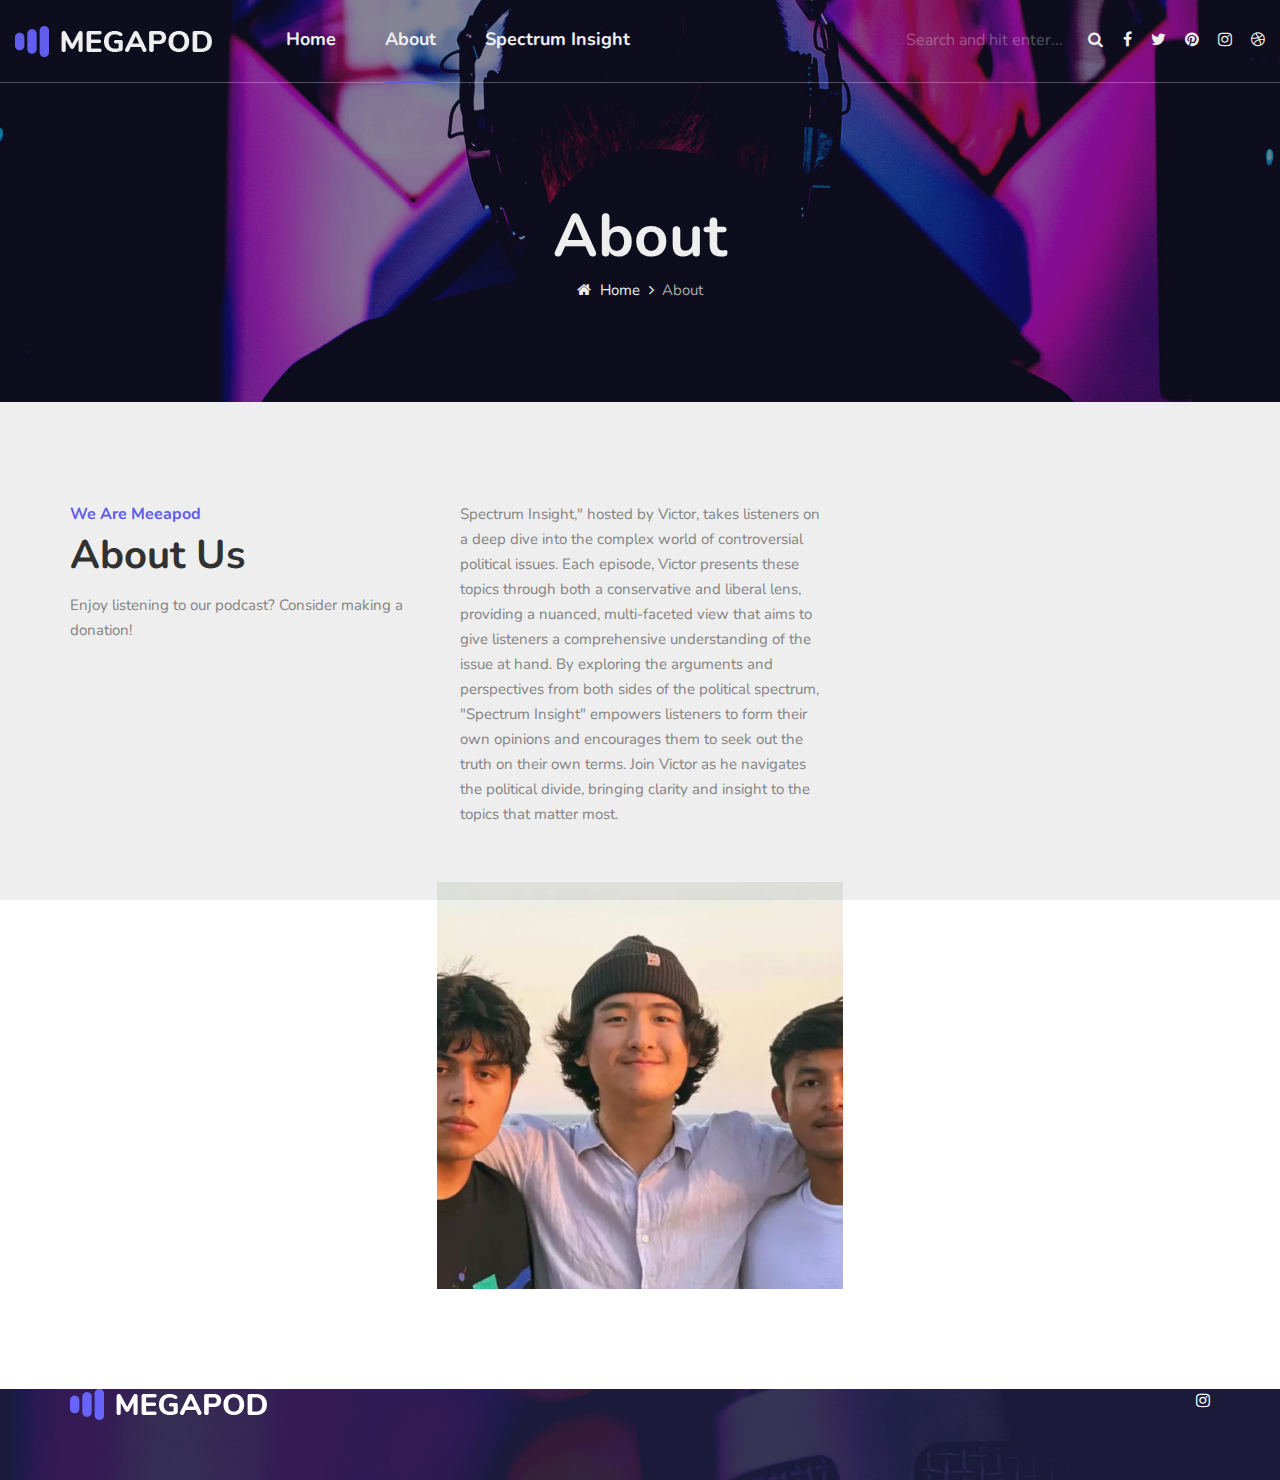
==== commit 19a298ae: "footer Update about.html" ====
--- a/megapod/about.html
+++ b/megapod/about.html
@@ -65,7 +65,7 @@
               <ul>
                 <li><a href="./index.html">Home</a></li>
                 <li class="active"><a href="./about.html">About</a></li>
-                <li><a href="./episodes.html">Episodes</a></li>
+                <li><a href="./episodes.html">Spectrum Insight</a></li>
                 <!-- <li>
                   <a href="#">Pages</a>
                   <ul class="dropdown">
@@ -176,7 +176,7 @@
     </section>
     <!-- About Section End -->
 
-    <!-- Call To Action Section Begin -->
+    <!-- Call To Action Section Begin
     <section class="callto spad set-bg" data-setbg="img/call-about-bg.jpg">
       <div class="container">
         <div class="row">
@@ -189,7 +189,7 @@
           </div>
         </div>
       </div>
-    </section>
+    </section> -->
     <!-- Call To Action Section End -->
 
     <!-- Team Section Begin -->
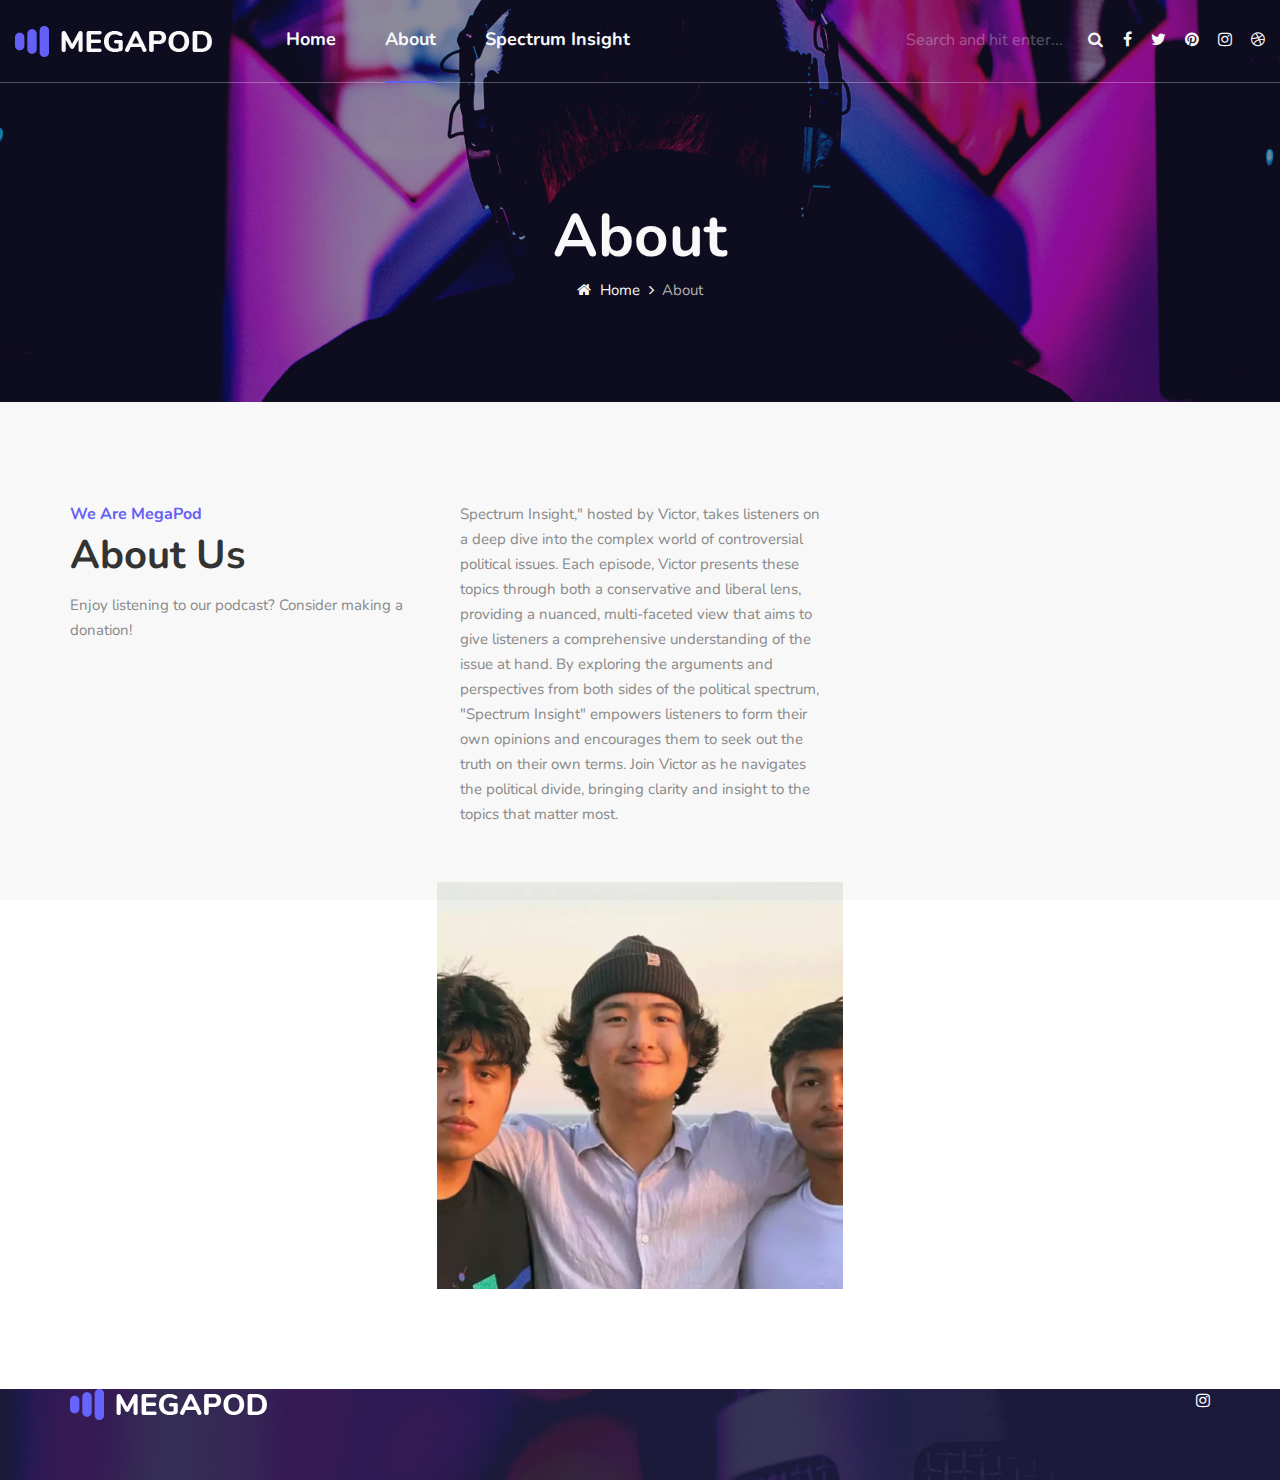
==== commit d36dc752: "Update about.html" ====
--- a/megapod/about.html
+++ b/megapod/about.html
@@ -129,7 +129,7 @@
         <div class="row">
           <div class="col-lg-4">
             <div class="about__text">
-              <span>We Are Meeapod</span>
+              <span>We Are MegaPod</span>
               <h2>About Us</h2>
               <p>Enjoy listening to our podcast? Consider making a donation!</p>
               <!-- <a href="#" class="primary-btn">Make A Donation</a> -->
